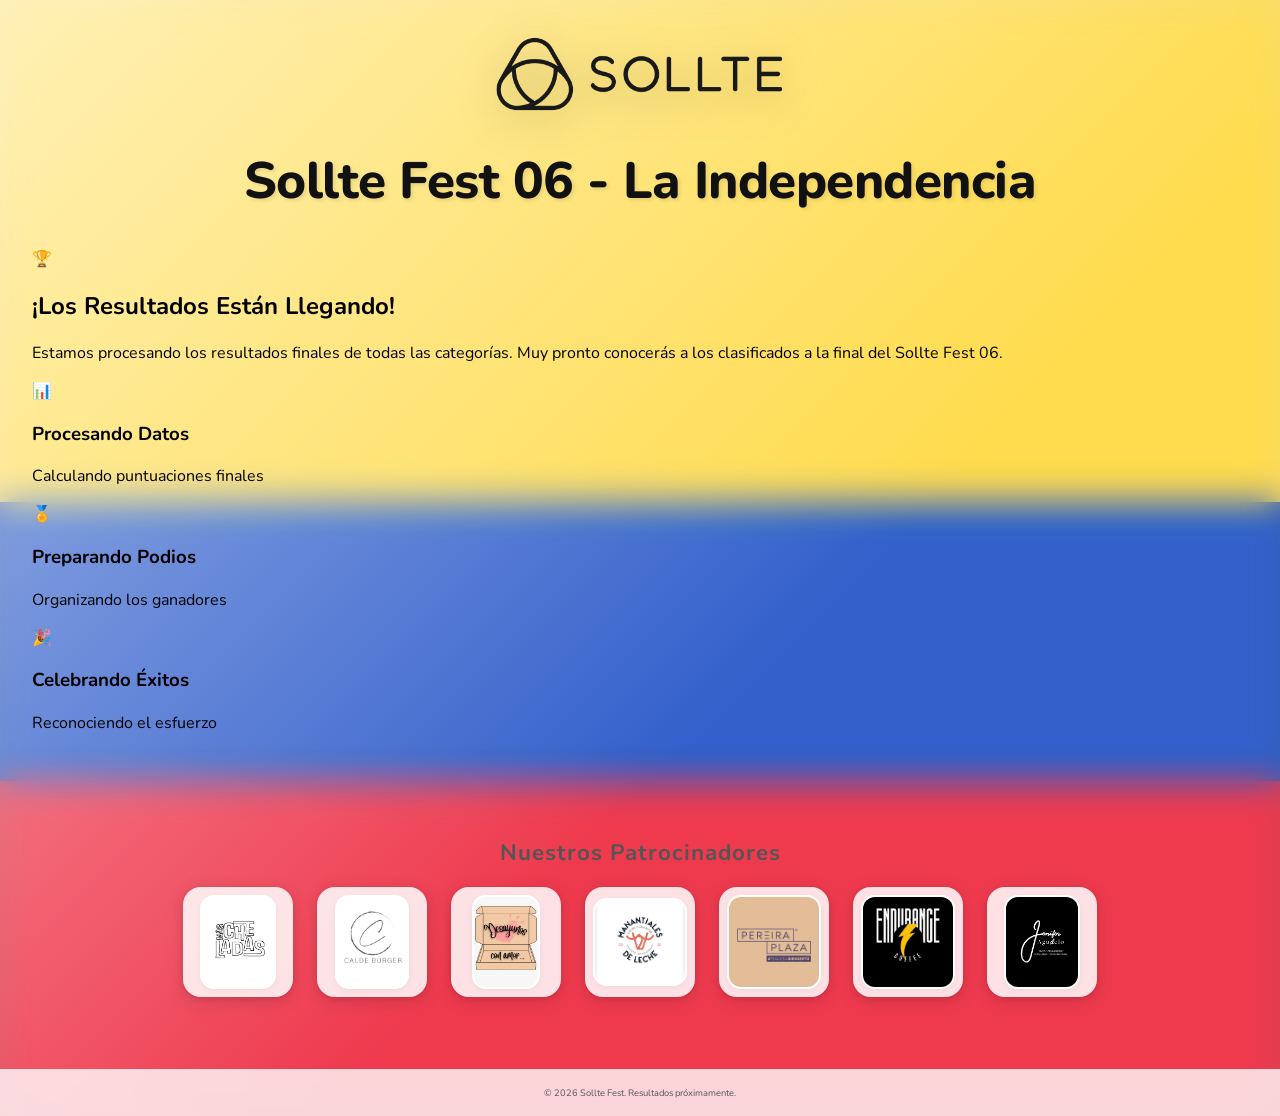
==== index.html @ 52adeca6 "Espera" ====
<!DOCTYPE html>
<html lang="es">
<head>
  <meta charset="UTF-8" />
  <title>Sollte Fest - Resultados Próximamente</title>
  <meta name="viewport" content="width=device-width,initial-scale=1" />
  <meta name="description" content="Resultados en tiempo real de la competencia Sollte Fest" />
  <meta name="theme-color" content="#f7d23e" />
  <link rel="preconnect" href="https://fonts.googleapis.com">
  <link rel="preconnect" href="https://fonts.gstatic.com" crossorigin>
  <link href="https://fonts.googleapis.com/css2?family=Nunito:wght@400;600;700;800&display=swap" rel="stylesheet">
  <link rel="stylesheet" href="style.css">
</head>
<body>
  <main>
    <section class="hero">
      <div class="hero-content">
        <div class="hero-logo">
          <img src="assets/sollte_logo_nombre_icono.png" alt="Sollte Fest" onerror="this.style.display='none'" />
        </div>
        <h2 class="hero-title">Sollte Fest 06 - La Independencia</h2>
      </div>
    </section>

    <section class="waiting-section">
      <div class="waiting-container">
        <div class="waiting-content">
          <div class="waiting-icon">
            <div class="trophy-animation">🏆</div>
          </div>
          <h1 class="waiting-title">¡Los Resultados Están Llegando!</h1>
          <p class="waiting-message">
            Estamos procesando los resultados finales de todas las categorías. 
            Muy pronto conocerás a los clasificados a la final del Sollte Fest 06.
          </p>
          <div class="loading-animation">
            <div class="loading-dots">
              <div class="dot"></div>
              <div class="dot"></div>
              <div class="dot"></div>
            </div>
          </div>
          <div class="waiting-info">
            <div class="info-card">
              <div class="info-icon">📊</div>
              <h3>Procesando Datos</h3>
              <p>Calculando puntuaciones finales</p>
            </div>
            <div class="info-card">
              <div class="info-icon">🏅</div>
              <h3>Preparando Podios</h3>
              <p>Organizando los ganadores</p>
            </div>
            <div class="info-card">
              <div class="info-icon">🎉</div>
              <h3>Celebrando Éxitos</h3>
              <p>Reconociendo el esfuerzo</p>
            </div>
          </div>
        </div>
      </div>
    </section>

    <section class="patrocinadores-section">
      <h3 class="patrocinadores-title">Nuestros Patrocinadores</h3>
      <div class="patrocinadores-grid" id="patrocinadoresGrid"></div>
    </section>
  </main>

  <footer>
    <small>© <span id="year"></span> Sollte Fest. Resultados próximamente.</small>
  </footer>

  <script src="app.js"></script>
</body>
</html>
---- style.css ----
:root {
    --panel: #ffffffdd;
    --accent: #f7d23e;
    --accent-dark: #d8b22d;
    --text: #111;
    --text-secondary: #555;
    --border: #e2e5e9;
    --radius: 16px;
    --transition: 0.2s ease;
    --flag-yellow: #f7d23e;
    --flag-blue: #0038a8;
    --flag-red: #ce1126;
    --success: #4caf50;
    --warning: #ff9800;
    --error: #f44336;
    font-family: 'Nunito', 'Inter', system-ui, -apple-system, BlinkMacSystemFont, "Segoe UI", Roboto, Oxygen;
  }
  
  * { box-sizing: border-box; }
  
  body {
    margin: 0;
    min-height: 100vh;
    display: flex;
    flex-direction: column;
    background: linear-gradient(180deg,var(--flag-yellow) 0 45%, var(--flag-blue) 45% 70%, var(--flag-red) 70% 100%);
    position: relative;
  }
  
  body::before {
    content: "";
    position: absolute; inset:0;
    backdrop-filter: blur(18px) saturate(1.2);
    background: linear-gradient(135deg, #ffffffaa, #ffffff33 60%);
    pointer-events:none;
  }
  
  main {
    position:relative; z-index:1;
    flex:1; display:flex; flex-direction:column;
    gap:1.5rem; padding: 1.5rem clamp(1rem,3vw,2rem) 2.5rem;
  }
  
  .hero {
    display:flex; justify-content:center; align-items:center;
    min-height:200px;
    text-align: center;
  }
  
  .hero-content {
    display: flex;
    flex-direction: column;
    align-items: center;
    gap: 1.5rem;
  }
  
  .hero-logo img {
    max-width:300px; width:100%;
    filter: drop-shadow(0 8px 20px rgba(0,0,0,.25));
  }
  
  .hero-title {
    font-family: 'Nunito', sans-serif;
    font-size: clamp(2rem, 4vw, 3.5rem);
    font-weight: 800;
    color: var(--text);
    margin: 0;
    text-shadow: 2px 2px 4px rgba(0,0,0,0.1);
    letter-spacing: -0.5px;
  }
  
  .results-section { 
    position:relative; 
    max-width: 1200px;
    margin: 0 auto;
    width: 100%;
  }
  
  .results-header {
    display: flex;
    justify-content: space-between;
    align-items: center;
    margin-bottom: 1rem;
    flex-wrap: wrap;
    gap: 1rem;
  }
  
  .results-title {
    font-family: 'Nunito', sans-serif;
    font-size: clamp(1.5rem, 3vw, 2rem);
    font-weight: 700;
    color: var(--text);
    margin: 0;
  }
  
  .results-controls { 
    display:flex; 
    gap:.75rem; 
    align-items:center; 
    flex-wrap:wrap; 
  }
  
  .results-controls select, .results-controls button {
    font:inherit; padding:.55rem .9rem;
    border-radius: var(--radius);
    border:1px solid var(--border);
    background:#fff; cursor:pointer; transition:var(--transition);
  }
  
  .results-controls select:focus, .results-controls button:focus {
    outline:2px solid var(--accent); outline-offset:2px;
  }
  
  .results-controls button {
    background: var(--accent);
    border:1px solid var(--accent-dark);
    font-weight:600;
    min-width: 44px;
    height: 44px;
    display: flex;
    align-items: center;
    justify-content: center;
  }
  
  .results-controls button:hover { 
    background:var(--accent-dark); 
    color:#fff; 
    transform: translateY(-1px);
    box-shadow: 0 4px 12px rgba(247, 210, 62, 0.3);
  }
  
  .inline {
    font-size:.8rem; display:flex; gap:.4rem; align-items:center;
    background:#ffffff80; padding:.45rem .7rem;
    border:1px solid var(--border);
    border-radius: var(--radius);
    backdrop-filter: blur(6px);
  }
  
  .table-wrapper {
    background: var(--panel);
    border:1px solid var(--border);
    border-radius: var(--radius);
    padding:1rem;
    box-shadow:0 6px 22px -10px rgba(0,0,0,.25);
    backdrop-filter: blur(14px) saturate(1.2);
    width: 100%;
    position: relative;
  }
  
  .update-info {
    position: absolute;
    bottom: 0.5rem;
    right: 1rem;
    font-size:.7rem; 
    color:var(--text-secondary);
    background: rgba(255,255,255,0.8);
    padding: 0.25rem 0.5rem;
    border-radius: 4px;
    backdrop-filter: blur(4px);
  }
  
  /* Tabla responsiva sin scroll horizontal - nombres completos */
  #tablaResultados { 
    width:100%; 
    border-collapse:collapse; 
    font-size:.9rem; 
    table-layout: fixed;
  }
  
  #tablaResultados thead th {
    text-align:left; 
    padding:.65rem .6rem;
    background:linear-gradient(135deg, #1b1b1b, #2d2d2d); 
    color:#fff;
    font-weight:600; 
    letter-spacing:.5px;
    border-bottom: 2px solid var(--accent);
  }
  
  /* Definir anchos de columnas */
  #tablaResultados th:nth-child(1), 
  #tablaResultados td:nth-child(1) {
    width: 60px; /* Columna del ranking */
  }
  
  #tablaResultados th:nth-child(2), 
  #tablaResultados td:nth-child(2) {
    width: calc(100% - 120px); /* Columna del equipo (resto del espacio) */
  }
  
  #tablaResultados th:nth-child(3), 
  #tablaResultados td:nth-child(3) {
    width: 60px; /* Columna del total */
    text-align: center;
  }
  
  #tablaResultados tbody td {
    padding:.55rem .6rem;
    border-bottom:1px solid var(--border);
    transition: var(--transition);
    vertical-align: top; /* Cambiado a top para mejor alineación con múltiples líneas */
  }
  
  #tablaResultados tbody tr:last-child td { border-bottom:none; }
  #tablaResultados tbody tr { 
    transition:var(--transition); 
    cursor: pointer;
  }
  #tablaResultados tbody tr:hover { 
    background:linear-gradient(90deg, #fff9e0, #fff5d6); 
    transform: translateX(2px);
  }
  
  /* Estilos para filas desplegables */
  .team-row {
    background: #fafafa;
  }
  
  .team-row:hover {
    background: linear-gradient(90deg, #fff9e0, #fff5d6);
  }
  
  .team-name {
    cursor: pointer;
    font-weight: 600;
    color: var(--text);
    transition: var(--transition);
    display: block;
    word-wrap: break-word; /* Permite saltos de línea en palabras largas */
    word-break: break-word; /* Rompe palabras muy largas si es necesario */
    white-space: normal; /* Permite múltiples líneas */
    line-height: 1.3; /* Mejor espaciado entre líneas */
    min-height: 1.3em; /* Altura mínima para una línea */
  }
  
  .team-name:hover {
    color: var(--accent-dark);
  }
  
  .expand-icon {
    display: inline-block;
    margin-right: 0.5rem;
    transition: var(--transition);
    font-weight: bold;
    color: var(--accent);
    flex-shrink: 0;
    vertical-align: top; /* Alinea el icono con la primera línea */
    margin-top: 0.1rem; /* Ajuste fino para alineación */
  }
  
  .expand-icon.expanded {
    transform: rotate(90deg);
  }
  
  .wod-details {
    display: none;
    background: #f8f9fa;
    border-left: 4px solid var(--accent);
  }
  
  .wod-details.show {
    display: table-row;
  }
  
  .wod-details td {
    padding: 0.75rem 0.6rem;
    background: #f8f9fa;
    font-size: 0.85rem;
    color: var(--text-secondary);
  }
  
  .wod-details td:first-child {
    padding-left: 2rem;
  }
  
  .rank-badge {
    font-weight:600; 
    background:var(--accent);
    border-radius:999px; 
    padding:.28rem .55rem;
    display:inline-block; 
    min-width:2rem; 
    text-align:center;
    transition: var(--transition);
    vertical-align: top; /* Alinea con la primera línea del nombre */
    margin-top: 0.1rem; /* Ajuste fino para alineación */
  }
  .top1 { 
    background: linear-gradient(135deg,#ffd700,#ffed4e); 
    color: #000;
    font-weight: 700;
    box-shadow: 0 2px 8px rgba(255, 215, 0, 0.4);
  }
  .top2 { 
    background: linear-gradient(135deg,#c0c0c0,#e6e6e6); 
    color: #333;
    font-weight: 700;
    box-shadow: 0 2px 8px rgba(192, 192, 192, 0.4);
  }
  .top3 { 
    background: linear-gradient(135deg,#cd7f32,#e4b37a); 
    color: #fff;
    font-weight: 700;
    box-shadow: 0 2px 8px rgba(205, 127, 50, 0.4);
  }
  
  /* Responsive - Mobile First */
  @media (max-width:480px){
    .results-header { 
      flex-direction: column;
      align-items: stretch;
    }
    .results-controls { 
      flex-direction: column;
      align-items: stretch;
    }
    .results-title {
      font-size: 1.5rem;
      text-align: center;
    }
    .hero-logo img {
      max-width: 250px;
    }
    .hero-title {
      font-size: clamp(1.5rem, 5vw, 2.5rem);
    }
    .update-info {
      position: static;
      text-align: center;
      margin-top: 1rem;
    }
    
    /* Ajustes específicos para móviles */
    #tablaResultados {
      font-size: 0.8rem;
    }
    
    #tablaResultados th:nth-child(1), 
    #tablaResultados td:nth-child(1) {
      width: 50px; /* Ranking más pequeño en móviles */
    }
    
    #tablaResultados th:nth-child(2), 
    #tablaResultados td:nth-child(2) {
      width: calc(100% - 110px); /* Más espacio para nombres */
    }
    
    #tablaResultados th:nth-child(3), 
    #tablaResultados td:nth-child(3) {
      width: 60px; /* Total */
    }
    
    #tablaResultados thead th,
    #tablaResultados tbody td {
      padding: 0.4rem 0.3rem;
    }
    
    .team-name {
      font-size: 0.75rem;
      line-height: 1.2; /* Espaciado más compacto en móviles */
    }
    
    .expand-icon {
      margin-right: 0.3rem;
      font-size: 0.8rem;
    }
    
    .rank-badge {
      padding: 0.2rem 0.4rem;
      min-width: 1.8rem;
      font-size: 0.75rem;
    }
  }
  
  @media (max-width:780px) and (min-width:481px){
    .results-header { 
      flex-direction: column;
      align-items: stretch;
    }
    .results-controls { 
      justify-content: center;
    }
    .inline { order:4; }
    .update-info {
      position: static;
      text-align: center;
      margin-top: 1rem;
    }
    
    #tablaResultados {
      font-size: 0.85rem;
    }
    
    .team-name {
      font-size: 0.8rem;
      line-height: 1.25;
    }
  }
  
  footer {
    position:relative; z-index:2;
    text-align:center; padding:1rem;
    font-size:.7rem; color:var(--text-secondary);
    background:#ffffffc9; backdrop-filter: blur(8px);
  }
  
  /* Animaciones de carga */
  @keyframes fadeIn {
    from { opacity: 0; transform: translateY(10px); }
    to { opacity: 1; transform: translateY(0); }
  }
  
  .results-section {
    animation: fadeIn 0.5s ease-out;
  }
  
  /* Estilos para mensajes de error y sin datos */
  #tablaResultados tbody tr td[colspan] {
    text-align: center;
    padding: 2rem !important;
    color: var(--text-secondary);
    font-style: italic;
  }

.patrocinadores-section {
  margin-top: 2.5rem;
  margin-bottom: 2rem;
  text-align: center;
}
.patrocinadores-title {
  font-family: 'Nunito', sans-serif;
  font-size: 1.4rem;
  font-weight: 700;
  margin-bottom: 1.2rem;
  color: var(--text-secondary);
  letter-spacing: 1px;
}
.patrocinadores-grid {
  display: flex;
  flex-wrap: wrap;
  justify-content: center;
  gap: 1.5rem;
}
.patrocinador-logo-box {
  width: 110px;
  height: 110px;
  background: rgba(255,255,255,0.85);
  border-radius: 18px;
  box-shadow: 0 4px 18px 0 rgba(0,0,0,0.13), 0 1.5px 6px 0 rgba(0,0,0,0.10);
  display: flex;
  align-items: center;
  justify-content: center;
  overflow: hidden;
  position: relative;
  transition: box-shadow 0.2s;
}
.patrocinador-logo-box:hover {
  box-shadow: 0 8px 24px 0 rgba(0,0,0,0.18), 0 2px 8px 0 rgba(0,0,0,0.13);
}
.patrocinador-logo-img {
  max-width: 90px;
  max-height: 90px;
  width: auto;
  height: auto;
  object-fit: contain;
  background: #fff;
  border-radius: 12px;
  /* Para recorte visual cuadrado, fondo blanco se difumina */
  box-shadow: 0 0 0 2px #fff, 0 2px 8px 0 rgba(0,0,0,0.07);
}

@media (max-width: 600px) {
  .patrocinadores-grid {
    gap: 0.7rem;
  }
  .patrocinador-logo-box {
    width: 80px;
    height: 80px;
  }
  .patrocinador-logo-img {
    max-width: 65px;
    max-height: 65px;
    border-radius: 8px;
  }
}
  
.descalificado-row {
  background: #d32f2f !important;
  color: #fff !important;
}
.descalificado-row td, .descalificado-row th {
  color: #fff !important;
}

.leader-banner {
  display: inline-flex;
  align-items: center;
  margin-left: 0.9rem;
  margin-right: 0;
  position: relative;
  height: 1.3rem;
}
.leader-ribbon {
  background: linear-gradient(90deg, #c62828 0%, #e53935 100%);
  color: #fff;
  font-weight: 800;
  font-size: 0.82rem;
  padding: 0.08rem 0.7rem;
  border-radius: 0.25rem;
  box-shadow: 0 2px 8px rgba(198,40,40,0.15);
  letter-spacing: 1px;
  position: relative;
  z-index: 1;
  text-shadow: 1px 1px 2px rgba(0,0,0,0.08);
}
.leader-ribbon::before, .leader-ribbon::after {
  content: '';
  position: absolute;
  top: 50%;
  width: 0.4rem;
  height: 0.7rem;
  background: #b71c1c;
  z-index: 0;
  transform: translateY(-50%);
}
.leader-ribbon::before {
  left: -0.4rem;
  clip-path: polygon(100% 0, 0 50%, 100% 100%);
}
.leader-ribbon::after {
  right: -0.4rem;
  clip-path: polygon(0 0, 100% 50%, 0 100%);
}
@media (max-width: 600px) {
  .leader-banner {
    height: 1rem;
  }
  .leader-ribbon {
    font-size: 0.7rem;
    padding: 0.05rem 0.45rem;
  }
  .leader-ribbon::before, .leader-ribbon::after {
    width: 0.28rem;
    height: 0.5rem;
  }
}
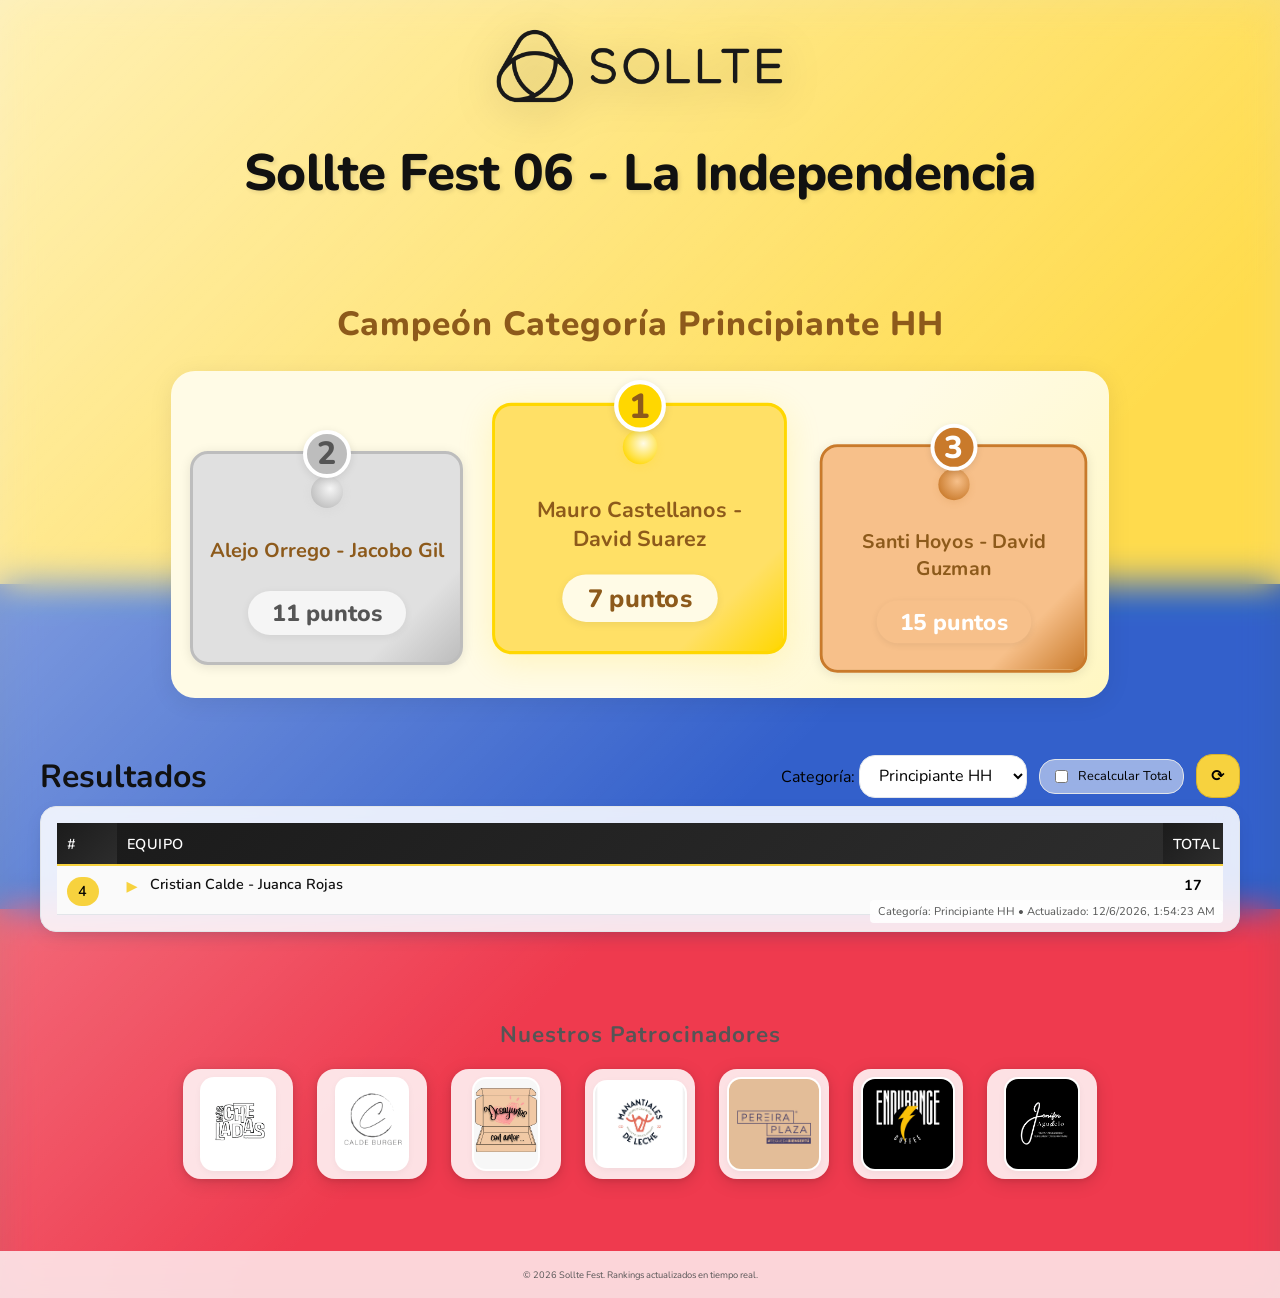
==== commit c4ee3d9b: "Podio" ====
--- a/index.html
+++ b/index.html
@@ -2,7 +2,7 @@
 <html lang="es">
 <head>
   <meta charset="UTF-8" />
-  <title>Sollte Fest - Resultados Próximamente</title>
+  <title>Sollte Fest - Resultados</title>
   <meta name="viewport" content="width=device-width,initial-scale=1" />
   <meta name="description" content="Resultados en tiempo real de la competencia Sollte Fest" />
   <meta name="theme-color" content="#f7d23e" />
@@ -22,41 +22,58 @@
       </div>
     </section>
 
-    <section class="waiting-section">
-      <div class="waiting-container">
-        <div class="waiting-content">
-          <div class="waiting-icon">
-            <div class="trophy-animation">🏆</div>
+    <section class="podium-section">
+      <h3 class="podium-title" id="podium-title">Podio</h3>
+      <div class="podium-container">
+        <div class="podium-grid">
+          <div class="podium-card second-place">
+            <div class="podium-rank">2</div>
+            <div class="podium-medal silver"></div>
+            <div class="podium-team" id="podium-team-2">—</div>
+            <div class="podium-score" id="podium-score-2">— puntos</div>
           </div>
-          <h1 class="waiting-title">¡Los Resultados Están Llegando!</h1>
-          <p class="waiting-message">
-            Estamos procesando los resultados finales de todas las categorías. 
-            Muy pronto conocerás a los clasificados a la final del Sollte Fest 06.
-          </p>
-          <div class="loading-animation">
-            <div class="loading-dots">
-              <div class="dot"></div>
-              <div class="dot"></div>
-              <div class="dot"></div>
-            </div>
+          <div class="podium-card first-place">
+            <div class="podium-rank">1</div>
+            <div class="podium-medal gold"></div>
+            <div class="podium-team" id="podium-team-1">—</div>
+            <div class="podium-score" id="podium-score-1">— puntos</div>
           </div>
-          <div class="waiting-info">
-            <div class="info-card">
-              <div class="info-icon">📊</div>
-              <h3>Procesando Datos</h3>
-              <p>Calculando puntuaciones finales</p>
-            </div>
-            <div class="info-card">
-              <div class="info-icon">🏅</div>
-              <h3>Preparando Podios</h3>
-              <p>Organizando los ganadores</p>
-            </div>
-            <div class="info-card">
-              <div class="info-icon">🎉</div>
-              <h3>Celebrando Éxitos</h3>
-              <p>Reconociendo el esfuerzo</p>
-            </div>
+          <div class="podium-card third-place">
+            <div class="podium-rank">3</div>
+            <div class="podium-medal bronze"></div>
+            <div class="podium-team" id="podium-team-3">—</div>
+            <div class="podium-score" id="podium-score-3">— puntos</div>
           </div>
+        </div>
+      </div>
+    </section>
+
+    <section class="results-section">
+      <div class="results-header">
+        <h3 class="results-title">Resultados</h3>
+        <div class="results-controls">
+          <label for="categoriaSelect">
+            Categoría:
+            <select id="categoriaSelect" aria-label="Seleccionar categoría"></select>
+          </label>
+          <label class="inline" for="recalcularTotal">
+            <input type="checkbox" id="recalcularTotal" /> Recalcular Total
+          </label>
+          <button id="reloadBtn" title="Recargar datos" aria-label="Recargar datos">⟳</button>
+        </div>
+      </div>
+      
+      <div class="table-wrapper">
+        <div id="loadingIndicator" style="display: none; text-align: center; padding: 2rem; color: var(--text-secondary);">
+          <div style="font-size: 1.2rem; margin-bottom: 0.5rem;">Cargando datos...</div>
+          <div style="font-size: 0.8rem;">Por favor espera</div>
+        </div>
+        <table id="tablaResultados">
+          <thead id="tableHead"></thead>
+          <tbody id="tableBody"></tbody>
+        </table>
+        <div class="update-info">
+          <span id="lastUpdate">—</span>
         </div>
       </div>
     </section>
@@ -68,7 +85,7 @@
   </main>
 
   <footer>
-    <small>© <span id="year"></span> Sollte Fest. Resultados próximamente.</small>
+    <small>© <span id="year"></span> Sollte Fest. Rankings actualizados en tiempo real.</small>
   </footer>
 
   <script src="app.js"></script>
--- a/style.css
+++ b/style.css
@@ -52,6 +52,7 @@
     flex-direction: column;
     align-items: center;
     gap: 1.5rem;
+    margin-bottom: 0.5rem; /* Reducido para menos espacio debajo del título principal */
   }
   
   .hero-logo img {
@@ -64,7 +65,7 @@
     font-size: clamp(2rem, 4vw, 3.5rem);
     font-weight: 800;
     color: var(--text);
-    margin: 0;
+    margin: 0 0 0.5rem 0; /* Menor margen inferior */
     text-shadow: 2px 2px 4px rgba(0,0,0,0.1);
     letter-spacing: -0.5px;
   }
@@ -80,7 +81,7 @@
     display: flex;
     justify-content: space-between;
     align-items: center;
-    margin-bottom: 1rem;
+    margin-bottom: 0.5rem; /* Menor espacio entre título y categoría */
     flex-wrap: wrap;
     gap: 1rem;
   }
@@ -501,6 +502,9 @@
   position: relative;
   height: 1.3rem;
 }
+.leader-banner + .classificado-banner {
+  margin-left: 10px;
+}
 .leader-ribbon {
   background: linear-gradient(90deg, #c62828 0%, #e53935 100%);
   color: #fff;
@@ -532,6 +536,45 @@
   right: -0.4rem;
   clip-path: polygon(0 0, 100% 50%, 0 100%);
 }
+.classificado-banner {
+  display: inline-flex;
+  align-items: center;
+  margin-left: 0.6rem;
+  margin-right: 0;
+  position: relative;
+  height: 1.1rem;
+}
+.classificado-ribbon {
+  background: linear-gradient(90deg, #388e3c 0%, #43a047 100%);
+  color: #fff;
+  font-weight: 700;
+  font-size: 0.75rem;
+  padding: 0.05rem 0.55rem;
+  border-radius: 0.22rem;
+  box-shadow: 0 2px 8px rgba(56,142,60,0.12);
+  letter-spacing: 1px;
+  position: relative;
+  z-index: 1;
+  text-shadow: 1px 1px 2px rgba(0,0,0,0.08);
+}
+.classificado-ribbon::before, .classificado-ribbon::after {
+  content: '';
+  position: absolute;
+  top: 50%;
+  width: 0.32rem;
+  height: 0.55rem;
+  background: #2e7031;
+  z-index: 0;
+  transform: translateY(-50%);
+}
+.classificado-ribbon::before {
+  left: -0.32rem;
+  clip-path: polygon(100% 0, 0 50%, 100% 100%);
+}
+.classificado-ribbon::after {
+  right: -0.32rem;
+  clip-path: polygon(0 0, 100% 50%, 0 100%);
+}
 @media (max-width: 600px) {
   .leader-banner {
     height: 1rem;
@@ -544,5 +587,220 @@
     width: 0.28rem;
     height: 0.5rem;
   }
+  .classificado-banner {
+    height: 0.85rem;
+  }
+  .classificado-ribbon {
+    font-size: 0.62rem;
+    padding: 0.03rem 0.32rem;
+  }
+  .classificado-ribbon::before, .classificado-ribbon::after {
+    width: 0.18rem;
+    height: 0.32rem;
+  }
+}
+  
+.podium-section {
+  margin: 1.2rem auto 2rem auto; /* Bajado el podio y menos espacio arriba */
+  max-width: 1100px;
+  text-align: center;
+  z-index: 2;
+  position: relative;
+}
+.podium-title {
+  font-family: 'Nunito', sans-serif;
+  font-size: 2.1rem;
+  font-weight: 800;
+  color: #8d5a1b;
+  margin-bottom: 1.5rem;
+  letter-spacing: 1px;
+}
+.podium-container {
+  background: linear-gradient(135deg, #fffbe6 60%, #fff7c2 100%);
+  border-radius: 24px;
+  box-shadow: 0 4px 24px 0 rgba(0,0,0,0.08);
+  padding: 3.2rem 1.2rem 2.7rem 1.2rem;
+  display: flex;
+  flex-direction: column;
+  align-items: center;
+  position: relative;
+}
+.podium-grid {
+  display: flex;
+  justify-content: center;
+  align-items: flex-end;
+  gap: 2.5rem;
+  width: 100%;
+  max-width: 900px;
+}
+.podium-card {
+  flex: 1 1 0;
+  min-width: 220px;
+  max-width: 320px;
+  background: #f5f5f5;
+  border-radius: 18px;
+  box-shadow: 0 2px 12px 0 rgba(0,0,0,0.10);
+  padding: 1.2rem 1rem 1.7rem 1rem;
+  display: flex;
+  flex-direction: column;
+  align-items: center;
+  position: relative;
+  border: 3px solid #e2e2e2;
+  transition: box-shadow 0.2s;
+}
+.podium-card.first-place {
+  background: linear-gradient(135deg, #ffe066 80%, #ffd700 100%);
+  border-color: #ffd700;
+  z-index: 2;
+  transform: translateY(-10px) scale(1.08);
+  box-shadow: 0 8px 32px 0 rgba(255, 215, 0, 0.18);
+}
+.podium-card.second-place {
+  background: linear-gradient(135deg, #e0e0e0 80%, #bdbdbd 100%);
+  border-color: #bdbdbd;
+  z-index: 1;
+  transform: translateY(10px) scale(1.00);
+}
+.podium-card.third-place {
+  background: linear-gradient(135deg, #f7c08a 80%, #c97a2b 100%);
+  border-color: #c97a2b;
+  z-index: 1;
+  transform: translateY(20px) scale(0.98);
+}
+.podium-rank {
+  position: absolute;
+  top: -24px;
+  left: 50%;
+  transform: translateX(-50%);
+  width: 48px;
+  height: 48px;
+  background: #fff;
+  border-radius: 50%;
+  box-shadow: 0 2px 8px 0 rgba(0,0,0,0.10);
+  display: flex;
+  align-items: center;
+  justify-content: center;
+  font-size: 2rem;
+  font-weight: 800;
+  color: #fff;
+  border: 4px solid #fff;
+  z-index: 3;
+}
+.podium-card.first-place .podium-rank {
+  background: #ffd700;
+  color: #8d5a1b;
+}
+.podium-card.second-place .podium-rank {
+  background: #bdbdbd;
+  color: #555;
+}
+.podium-card.third-place .podium-rank {
+  background: #c97a2b;
+  color: #fff;
+}
+.podium-medal {
+  margin-top: 0.2rem;
+  margin-bottom: 0.7rem;
+  width: 32px;
+  height: 32px;
+  border-radius: 50%;
+  display: flex;
+  align-items: center;
+  justify-content: center;
+  font-size: 1.5rem;
+  position: relative;
+}
+.podium-medal.gold {
+  background: radial-gradient(circle at 60% 40%, #fffbe6 0%, #ffd700 80%);
+  box-shadow: 0 2px 8px 0 rgba(255, 215, 0, 0.18);
+}
+.podium-medal.silver {
+  background: radial-gradient(circle at 60% 40%, #f5f5f5 0%, #bdbdbd 80%);
+  box-shadow: 0 2px 8px 0 rgba(189, 189, 189, 0.18);
+}
+.podium-medal.bronze {
+  background: radial-gradient(circle at 60% 40%, #f7c08a 0%, #c97a2b 80%);
+  box-shadow: 0 2px 8px 0 rgba(201, 122, 43, 0.18);
+}
+.podium-team {
+  font-family: 'Nunito', sans-serif;
+  font-size: 1.25rem;
+  font-weight: 700;
+  color: #8d5a1b;
+  margin: 1.1rem 0 0.7rem 0;
+  min-height: 2.2rem;
+  text-align: center;
+  word-break: break-word;
+}
+.podium-score {
+  font-family: 'Nunito', sans-serif;
+  font-size: 1.45rem;
+  font-weight: 800;
+  color: #fff;
+  background: #fff;
+  border-radius: 1.5rem;
+  padding: 0.4rem 1.5rem;
+  margin-top: 0.5rem;
+  box-shadow: 0 2px 8px 0 rgba(0,0,0,0.07);
+  color: #8d5a1b;
+  display: inline-block;
+}
+.podium-card.first-place .podium-score {
+  background: #fffbe6;
+  color: #8d5a1b;
+}
+.podium-card.second-place .podium-score {
+  background: #f5f5f5;
+  color: #555;
+}
+.podium-card.third-place .podium-score {
+  background: #f7c08a;
+  color: #fff;
+}
+@media (max-width: 900px) {
+  .podium-grid {
+    gap: 1.2rem;
+  }
+  .podium-card {
+    min-width: 140px;
+    max-width: 220px;
+    padding: 0.7rem 0.5rem 1.2rem 0.5rem;
+  }
+  .podium-team {
+    font-size: 1rem;
+  }
+  .podium-score {
+    font-size: 1.1rem;
+    padding: 0.3rem 1rem;
+  }
+  .podium-rank {
+    width: 36px;
+    height: 36px;
+    font-size: 1.2rem;
+  }
+  .podium-medal {
+    width: 22px;
+    height: 22px;
+    font-size: 1rem;
+  }
+}
+@media (max-width: 600px) {
+  .podium-section {
+    padding: 0 0.2rem;
+  }
+  .podium-grid {
+    flex-direction: column;
+    align-items: center;
+    gap: 0.7rem;
+  }
+  .podium-card {
+    min-width: 90vw;
+    max-width: 98vw;
+    margin: 0 auto;
+    transform: none !important;
+  }
+  .podium-card.first-place {
+    z-index: 2;
+  }
 }
   
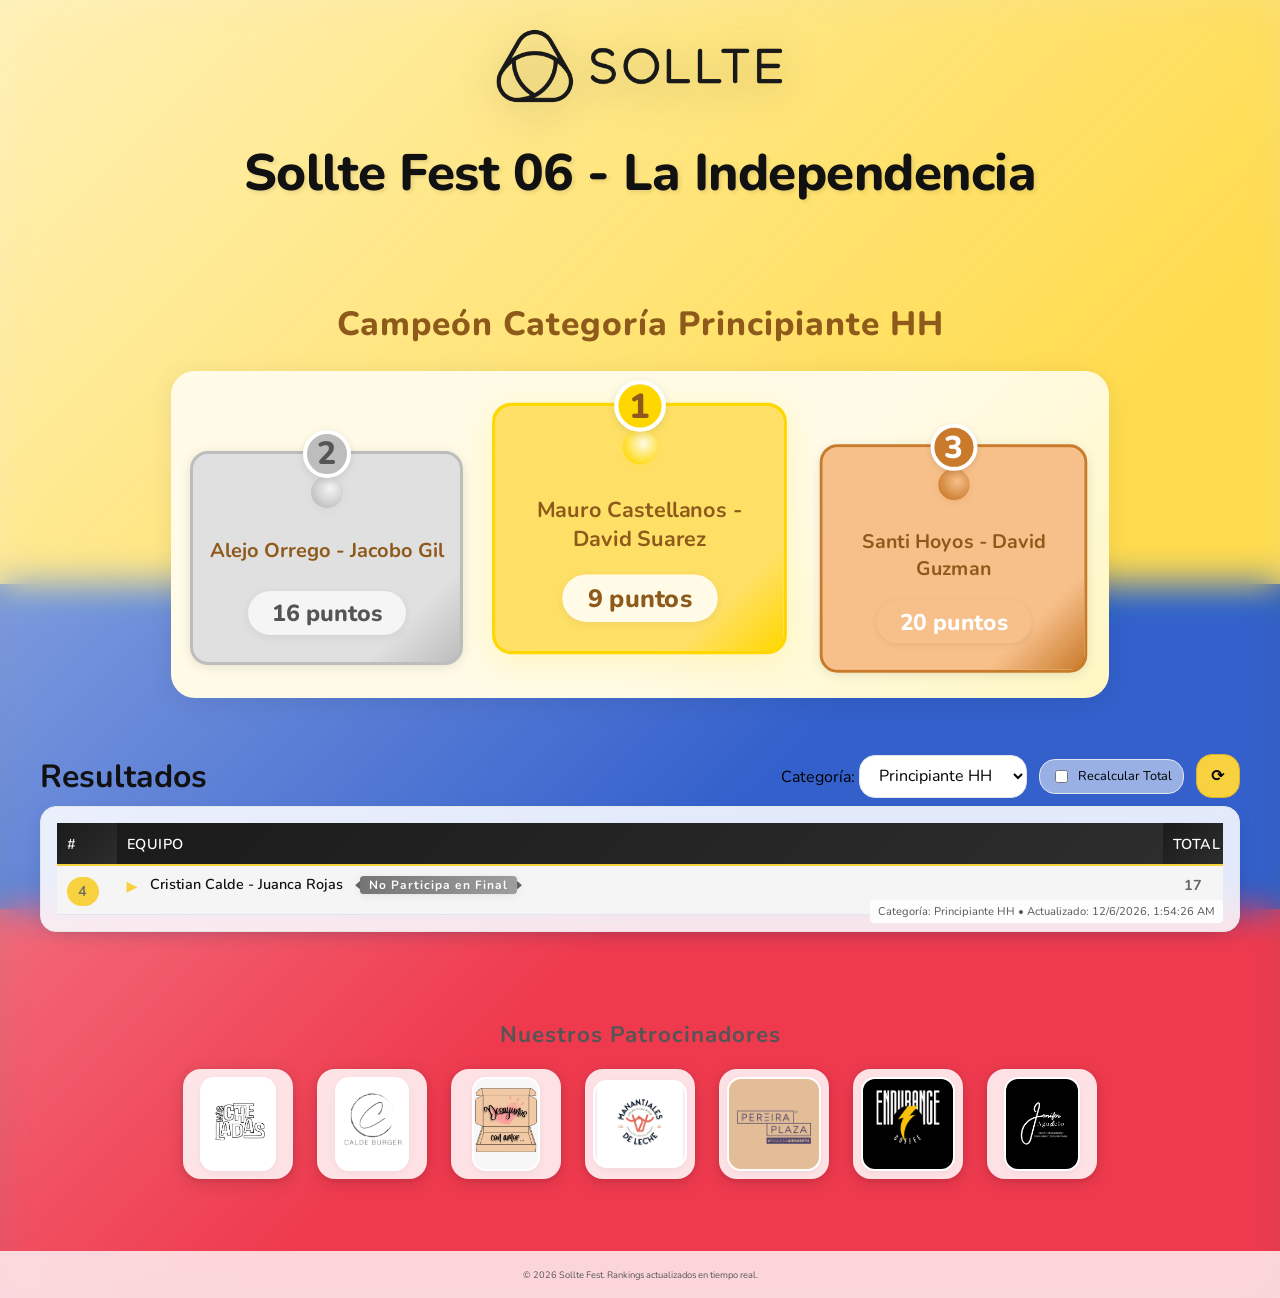
==== commit e63ea9ff: "Resultados finales" ====
--- a/index.html
+++ b/index.html
@@ -12,6 +12,7 @@
   <link rel="stylesheet" href="style.css">
 </head>
 <body>
+  <div class="fireworks-container" id="fireworksContainer"></div>
   <main>
     <section class="hero">
       <div class="hero-content">
--- a/style.css
+++ b/style.css
@@ -223,17 +223,17 @@
   }
   
   .team-name {
-    cursor: pointer;
-    font-weight: 600;
-    color: var(--text);
-    transition: var(--transition);
-    display: block;
-    word-wrap: break-word; /* Permite saltos de línea en palabras largas */
-    word-break: break-word; /* Rompe palabras muy largas si es necesario */
-    white-space: normal; /* Permite múltiples líneas */
-    line-height: 1.3; /* Mejor espaciado entre líneas */
-    min-height: 1.3em; /* Altura mínima para una línea */
-  }
+  cursor: pointer;
+  font-weight: 600;
+  color: var(--text);
+  transition: var(--transition);
+  display: inline-block;
+  word-wrap: break-word; /* Permite saltos de línea en palabras largas */
+  word-break: break-word; /* Rompe palabras muy largas si es necesario */
+  white-space: normal; /* Permite múltiples líneas */
+  line-height: 1.3; /* Mejor espaciado entre líneas */
+  min-height: 1.3em; /* Altura mínima para una línea */
+}
   
   .team-name:hover {
     color: var(--accent-dark);
@@ -494,6 +494,57 @@
   color: #fff !important;
 }
 
+.finalista-row {
+  background: #f5f5f5 !important;
+}
+.finalista-row td, .finalista-row th {
+  color: #666 !important;
+}
+
+.no-final-banner {
+  display: inline-flex;
+  align-items: center;
+  margin-left: 0.6rem;
+  margin-right: 0;
+  position: relative;
+  height: 1.1rem;
+}
+
+.no-final-ribbon {
+  background: linear-gradient(90deg, #757575 0%, #9e9e9e 100%);
+  color: #fff;
+  font-weight: 700;
+  font-size: 0.75rem;
+  padding: 0.05rem 0.55rem;
+  border-radius: 0.22rem;
+  box-shadow: 0 2px 8px rgba(117,117,117,0.12);
+  letter-spacing: 1px;
+  position: relative;
+  z-index: 1;
+  text-shadow: 1px 1px 2px rgba(0,0,0,0.08);
+}
+
+.no-final-ribbon::before, .no-final-ribbon::after {
+  content: '';
+  position: absolute;
+  top: 50%;
+  width: 0.32rem;
+  height: 0.55rem;
+  background: #616161;
+  z-index: 0;
+  transform: translateY(-50%);
+}
+
+.no-final-ribbon::before {
+  left: -0.32rem;
+  clip-path: polygon(100% 0, 0 50%, 100% 100%);
+}
+
+.no-final-ribbon::after {
+  right: -0.32rem;
+  clip-path: polygon(0 0, 100% 50%, 0 100%);
+}
+
 .leader-banner {
   display: inline-flex;
   align-items: center;
@@ -598,6 +649,17 @@
     width: 0.18rem;
     height: 0.32rem;
   }
+  .no-final-banner {
+    height: 0.85rem;
+  }
+  .no-final-ribbon {
+    font-size: 0.62rem;
+    padding: 0.03rem 0.32rem;
+  }
+  .no-final-ribbon::before, .no-final-ribbon::after {
+    width: 0.18rem;
+    height: 0.32rem;
+  }
 }
   
 .podium-section {
@@ -632,11 +694,12 @@
   gap: 2.5rem;
   width: 100%;
   max-width: 900px;
+  flex-wrap: wrap;
 }
 .podium-card {
   flex: 1 1 0;
-  min-width: 220px;
-  max-width: 320px;
+  min-width: 200px;
+  max-width: 280px;
   background: #f5f5f5;
   border-radius: 18px;
   box-shadow: 0 2px 12px 0 rgba(0,0,0,0.10);
@@ -757,50 +820,239 @@
   background: #f7c08a;
   color: #fff;
 }
+
+/* Tooltip para el podio */
+.podium-tooltip {
+  position: absolute;
+  background: rgba(0, 0, 0, 0.9);
+  color: #fff;
+  padding: 1rem;
+  border-radius: 8px;
+  font-size: 0.85rem;
+  max-width: 280px;
+  z-index: 1000;
+  opacity: 0;
+  visibility: hidden;
+  transition: opacity 0.3s, visibility 0.3s;
+  box-shadow: 0 4px 20px rgba(0, 0, 0, 0.3);
+  backdrop-filter: blur(10px);
+  border: 1px solid rgba(255, 255, 255, 0.1);
+}
+
+.podium-tooltip.show {
+  opacity: 1;
+  visibility: visible;
+}
+
+.podium-tooltip-title {
+  font-weight: 700;
+  margin-bottom: 0.5rem;
+  color: #ffd700;
+  font-size: 0.9rem;
+}
+
+.podium-tooltip-list {
+  list-style: none;
+  padding: 0;
+  margin: 0;
+}
+
+.podium-tooltip-list li {
+  padding: 0.2rem 0;
+  border-bottom: 1px solid rgba(255, 255, 255, 0.1);
+  display: flex;
+  justify-content: space-between;
+  align-items: center;
+}
+
+.podium-tooltip-list li:last-child {
+  border-bottom: none;
+}
+
+.podium-tooltip-wod {
+  font-weight: 600;
+  color: #ccc;
+}
+
+.podium-tooltip-value {
+  font-weight: 700;
+  color: #fff;
+}
+
+/* Flecha del tooltip */
+.podium-tooltip::before {
+  content: '';
+  position: absolute;
+  top: -8px;
+  left: 50%;
+  transform: translateX(-50%);
+  width: 0;
+  height: 0;
+  border-left: 8px solid transparent;
+  border-right: 8px solid transparent;
+  border-bottom: 8px solid rgba(0, 0, 0, 0.9);
+}
 @media (max-width: 900px) {
   .podium-grid {
-    gap: 1.2rem;
+    gap: 1rem;
+    padding: 0 1rem;
   }
   .podium-card {
-    min-width: 140px;
-    max-width: 220px;
-    padding: 0.7rem 0.5rem 1.2rem 0.5rem;
+    min-width: 120px;
+    max-width: 180px;
+    padding: 1rem 0.5rem 1.2rem 0.5rem;
   }
   .podium-team {
+    font-size: 0.9rem;
+    text-align: center;
+    word-wrap: break-word;
+  }
+  .podium-score {
     font-size: 1rem;
-  }
-  .podium-score {
+    padding: 0.3rem 0.8rem;
+  }
+  .podium-rank {
+    top: -28px;
+    width: 32px;
+    height: 32px;
     font-size: 1.1rem;
-    padding: 0.3rem 1rem;
-  }
-  .podium-rank {
-    width: 36px;
-    height: 36px;
-    font-size: 1.2rem;
   }
   .podium-medal {
-    width: 22px;
-    height: 22px;
-    font-size: 1rem;
+    width: 20px;
+    height: 20px;
+    font-size: 0.9rem;
   }
 }
 @media (max-width: 600px) {
   .podium-section {
-    padding: 0 0.2rem;
+    padding: 0 0.5rem;
   }
   .podium-grid {
     flex-direction: column;
     align-items: center;
-    gap: 0.7rem;
+    gap: 1.5rem;
+    padding: 0;
+  }
+  .podium-card {
+    min-width: 85vw;
+    max-width: 95vw;
+    margin: 0 auto;
+    transform: none !important;
+    padding-top: 2rem;
+  }
+  .podium-card.first-place {
+    z-index: 2;
+  }
+  .podium-rank {
+    top: -35px;
+    width: 40px;
+    height: 40px;
+    font-size: 1.3rem;
+  }
+  .podium-team {
+    font-size: 1rem;
+  }
+  .podium-score {
+    font-size: 1.1rem;
+  }
+}
+
+@media (max-width: 400px) {
+  .podium-section {
+    padding: 0 0.3rem;
+  }
+  .podium-grid {
+    gap: 1.2rem;
   }
   .podium-card {
     min-width: 90vw;
     max-width: 98vw;
-    margin: 0 auto;
-    transform: none !important;
-  }
-  .podium-card.first-place {
-    z-index: 2;
-  }
-}
+    padding: 1.5rem 0.5rem 1rem 0.5rem;
+  }
+  .podium-team {
+    font-size: 0.9rem;
+  }
+  .podium-score {
+    font-size: 1rem;
+    padding: 0.2rem 0.6rem;
+  }
+  .podium-rank {
+    top: -30px;
+    width: 32px;
+    height: 32px;
+    font-size: 1.1rem;
+  }
+}
+  
+/* Fuegos Artificiales */
+.fireworks-container {
+  position: fixed;
+  top: 0;
+  left: 0;
+  width: 100%;
+  height: 100%;
+  pointer-events: none;
+  z-index: 1000;
+  overflow: hidden;
+}
+
+.firework {
+  position: absolute;
+  width: 8px;
+  height: 8px;
+  border-radius: 50%;
+  animation: firework-launch 2s ease-out forwards;
+}
+
+.firework-particle {
+  position: absolute;
+  width: 6px;
+  height: 6px;
+  border-radius: 50%;
+  animation: firework-explode 1.5s ease-out forwards;
+}
+
+@keyframes firework-launch {
+  0% {
+    transform: translateY(100vh) scale(1);
+    opacity: 1;
+  }
+  50% {
+    opacity: 1;
+  }
+  100% {
+    transform: translateY(var(--target-y)) scale(0.1);
+    opacity: 0;
+  }
+}
+
+@keyframes firework-explode {
+  0% {
+    transform: translate(0, 0) scale(1);
+    opacity: 1;
+  }
+  100% {
+    transform: translate(var(--dx), var(--dy)) scale(0);
+    opacity: 0;
+  }
+}
+
+/* Colores de fuegos artificiales */
+.firework.red { background: #ff4444; box-shadow: 0 0 12px #ff4444; }
+.firework.blue { background: #4444ff; box-shadow: 0 0 12px #4444ff; }
+.firework.green { background: #44ff44; box-shadow: 0 0 12px #44ff44; }
+.firework.yellow { background: #ffff44; box-shadow: 0 0 12px #ffff44; }
+.firework.purple { background: #ff44ff; box-shadow: 0 0 12px #ff44ff; }
+.firework.orange { background: #ff8844; box-shadow: 0 0 12px #ff8844; }
+.firework.pink { background: #ff4488; box-shadow: 0 0 12px #ff4488; }
+.firework.cyan { background: #44ffff; box-shadow: 0 0 12px #44ffff; }
+
+.firework-particle.red { background: #ff4444; }
+.firework-particle.blue { background: #4444ff; }
+.firework-particle.green { background: #44ff44; }
+.firework-particle.yellow { background: #ffff44; }
+.firework-particle.purple { background: #ff44ff; }
+.firework-particle.orange { background: #ff8844; }
+.firework-particle.pink { background: #ff4488; }
+.firework-particle.cyan { background: #44ffff; }
   
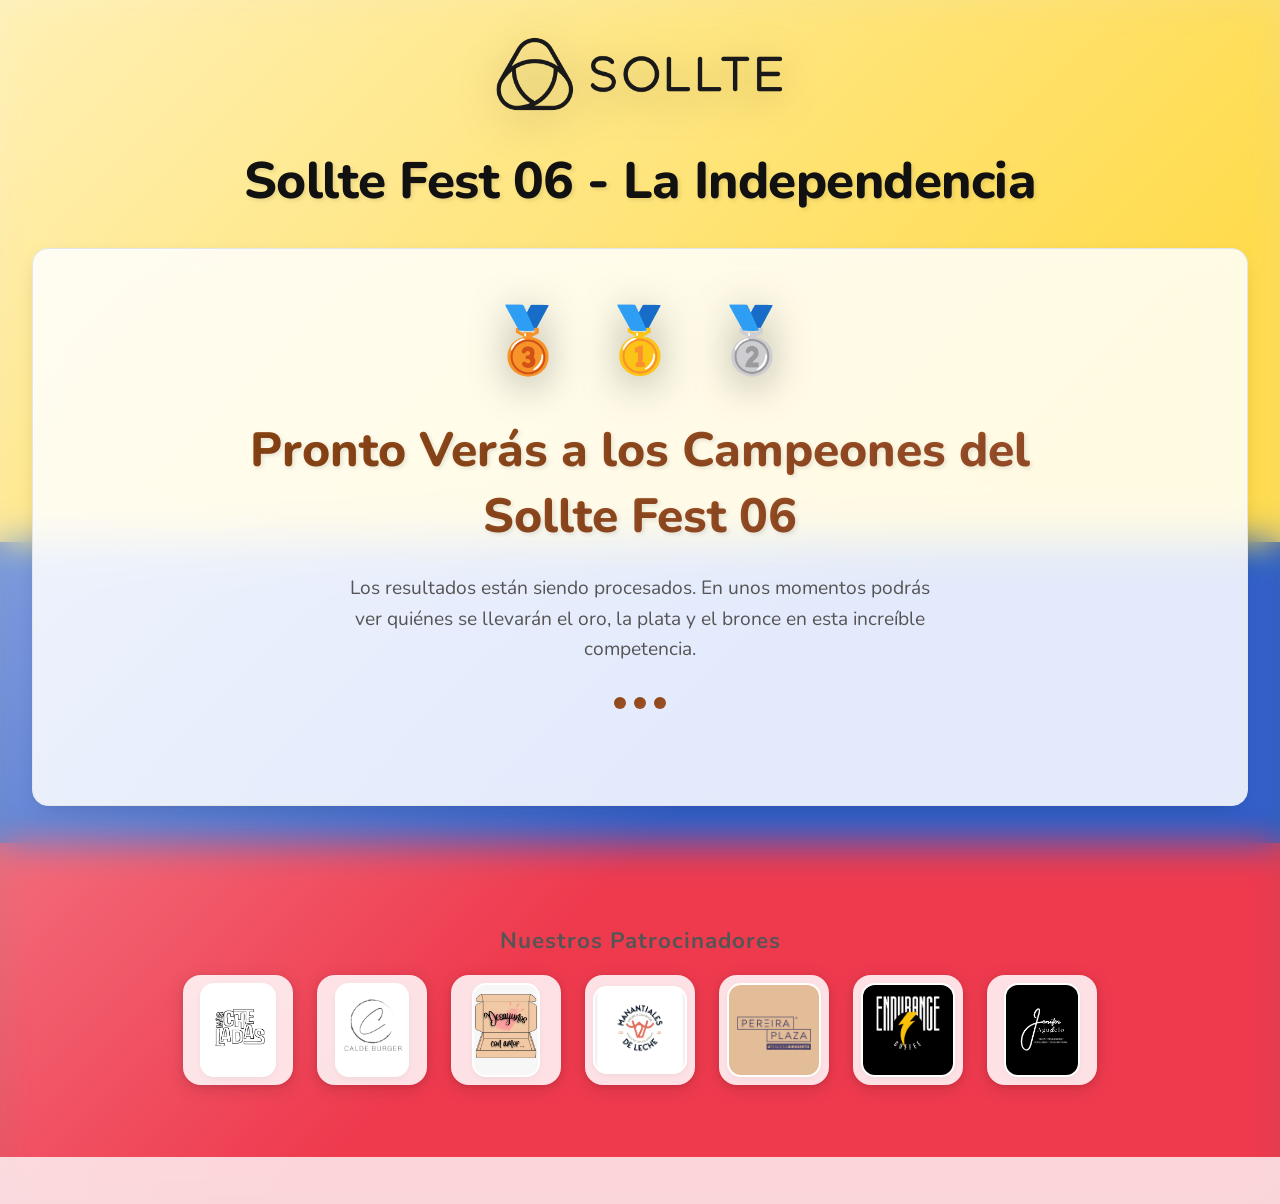
==== commit 4d68546e: "Espera" ====
--- a/index.html
+++ b/index.html
@@ -2,7 +2,7 @@
 <html lang="es">
 <head>
   <meta charset="UTF-8" />
-  <title>Sollte Fest - Resultados</title>
+  <title>Sollte Fest - Resultados Próximamente</title>
   <meta name="viewport" content="width=device-width,initial-scale=1" />
   <meta name="description" content="Resultados en tiempo real de la competencia Sollte Fest" />
   <meta name="theme-color" content="#f7d23e" />
@@ -12,7 +12,9 @@
   <link rel="stylesheet" href="style.css">
 </head>
 <body>
-  <div class="fireworks-container" id="fireworksContainer"></div>
+  <!-- Contenedor para fuegos artificiales -->
+  <div id="fireworksContainer" class="fireworks-container"></div>
+  
   <main>
     <section class="hero">
       <div class="hero-content">
@@ -23,58 +25,27 @@
       </div>
     </section>
 
-    <section class="podium-section">
-      <h3 class="podium-title" id="podium-title">Podio</h3>
-      <div class="podium-container">
-        <div class="podium-grid">
-          <div class="podium-card second-place">
-            <div class="podium-rank">2</div>
-            <div class="podium-medal silver"></div>
-            <div class="podium-team" id="podium-team-2">—</div>
-            <div class="podium-score" id="podium-score-2">— puntos</div>
+    <section class="waiting-section">
+      <div class="waiting-container">
+        <div class="waiting-content">
+          <div class="waiting-icon">
+            <div class="medals-container">
+              <div class="medal bronze">🥉</div>
+              <div class="medal gold">🥇</div>
+              <div class="medal silver">🥈</div>
+            </div>
           </div>
-          <div class="podium-card first-place">
-            <div class="podium-rank">1</div>
-            <div class="podium-medal gold"></div>
-            <div class="podium-team" id="podium-team-1">—</div>
-            <div class="podium-score" id="podium-score-1">— puntos</div>
+          <h1 class="waiting-title">Pronto Verás a los Campeones del Sollte Fest 06</h1>
+          <p class="waiting-message">
+            Los resultados están siendo procesados. En unos momentos podrás ver quiénes se llevarán el oro, la plata y el bronce en esta increíble competencia.
+          </p>
+          <div class="loading-animation">
+            <div class="loading-dots">
+              <div class="dot"></div>
+              <div class="dot"></div>
+              <div class="dot"></div>
+            </div>
           </div>
-          <div class="podium-card third-place">
-            <div class="podium-rank">3</div>
-            <div class="podium-medal bronze"></div>
-            <div class="podium-team" id="podium-team-3">—</div>
-            <div class="podium-score" id="podium-score-3">— puntos</div>
-          </div>
-        </div>
-      </div>
-    </section>
-
-    <section class="results-section">
-      <div class="results-header">
-        <h3 class="results-title">Resultados</h3>
-        <div class="results-controls">
-          <label for="categoriaSelect">
-            Categoría:
-            <select id="categoriaSelect" aria-label="Seleccionar categoría"></select>
-          </label>
-          <label class="inline" for="recalcularTotal">
-            <input type="checkbox" id="recalcularTotal" /> Recalcular Total
-          </label>
-          <button id="reloadBtn" title="Recargar datos" aria-label="Recargar datos">⟳</button>
-        </div>
-      </div>
-      
-      <div class="table-wrapper">
-        <div id="loadingIndicator" style="display: none; text-align: center; padding: 2rem; color: var(--text-secondary);">
-          <div style="font-size: 1.2rem; margin-bottom: 0.5rem;">Cargando datos...</div>
-          <div style="font-size: 0.8rem;">Por favor espera</div>
-        </div>
-        <table id="tablaResultados">
-          <thead id="tableHead"></thead>
-          <tbody id="tableBody"></tbody>
-        </table>
-        <div class="update-info">
-          <span id="lastUpdate">—</span>
         </div>
       </div>
     </section>
@@ -86,7 +57,7 @@
   </main>
 
   <footer>
-    <small>© <span id="year"></span> Sollte Fest. Rankings actualizados en tiempo real.</small>
+    <small>© <span id="year"></span> Sollte Fest. Resultados próximamente.</small>
   </footer>
 
   <script src="app.js"></script>
--- a/style.css
+++ b/style.css
@@ -52,7 +52,6 @@
     flex-direction: column;
     align-items: center;
     gap: 1.5rem;
-    margin-bottom: 0.5rem; /* Reducido para menos espacio debajo del título principal */
   }
   
   .hero-logo img {
@@ -65,7 +64,7 @@
     font-size: clamp(2rem, 4vw, 3.5rem);
     font-weight: 800;
     color: var(--text);
-    margin: 0 0 0.5rem 0; /* Menor margen inferior */
+    margin: 0;
     text-shadow: 2px 2px 4px rgba(0,0,0,0.1);
     letter-spacing: -0.5px;
   }
@@ -81,7 +80,7 @@
     display: flex;
     justify-content: space-between;
     align-items: center;
-    margin-bottom: 0.5rem; /* Menor espacio entre título y categoría */
+    margin-bottom: 1rem;
     flex-wrap: wrap;
     gap: 1rem;
   }
@@ -223,17 +222,17 @@
   }
   
   .team-name {
-  cursor: pointer;
-  font-weight: 600;
-  color: var(--text);
-  transition: var(--transition);
-  display: inline-block;
-  word-wrap: break-word; /* Permite saltos de línea en palabras largas */
-  word-break: break-word; /* Rompe palabras muy largas si es necesario */
-  white-space: normal; /* Permite múltiples líneas */
-  line-height: 1.3; /* Mejor espaciado entre líneas */
-  min-height: 1.3em; /* Altura mínima para una línea */
-}
+    cursor: pointer;
+    font-weight: 600;
+    color: var(--text);
+    transition: var(--transition);
+    display: block;
+    word-wrap: break-word; /* Permite saltos de línea en palabras largas */
+    word-break: break-word; /* Rompe palabras muy largas si es necesario */
+    white-space: normal; /* Permite múltiples líneas */
+    line-height: 1.3; /* Mejor espaciado entre líneas */
+    min-height: 1.3em; /* Altura mínima para una línea */
+  }
   
   .team-name:hover {
     color: var(--accent-dark);
@@ -486,573 +485,280 @@
   }
 }
   
-.descalificado-row {
-  background: #d32f2f !important;
-  color: #fff !important;
-}
-.descalificado-row td, .descalificado-row th {
-  color: #fff !important;
-}
-
-.finalista-row {
-  background: #f5f5f5 !important;
-}
-.finalista-row td, .finalista-row th {
-  color: #666 !important;
-}
-
-.no-final-banner {
-  display: inline-flex;
-  align-items: center;
-  margin-left: 0.6rem;
-  margin-right: 0;
-  position: relative;
-  height: 1.1rem;
-}
-
-.no-final-ribbon {
-  background: linear-gradient(90deg, #757575 0%, #9e9e9e 100%);
-  color: #fff;
-  font-weight: 700;
-  font-size: 0.75rem;
-  padding: 0.05rem 0.55rem;
-  border-radius: 0.22rem;
-  box-shadow: 0 2px 8px rgba(117,117,117,0.12);
-  letter-spacing: 1px;
-  position: relative;
-  z-index: 1;
-  text-shadow: 1px 1px 2px rgba(0,0,0,0.08);
-}
-
-.no-final-ribbon::before, .no-final-ribbon::after {
-  content: '';
-  position: absolute;
-  top: 50%;
-  width: 0.32rem;
-  height: 0.55rem;
-  background: #616161;
-  z-index: 0;
-  transform: translateY(-50%);
-}
-
-.no-final-ribbon::before {
-  left: -0.32rem;
-  clip-path: polygon(100% 0, 0 50%, 100% 100%);
-}
-
-.no-final-ribbon::after {
-  right: -0.32rem;
-  clip-path: polygon(0 0, 100% 50%, 0 100%);
-}
-
-.leader-banner {
-  display: inline-flex;
-  align-items: center;
-  margin-left: 0.9rem;
-  margin-right: 0;
-  position: relative;
-  height: 1.3rem;
-}
-.leader-banner + .classificado-banner {
-  margin-left: 10px;
-}
-.leader-ribbon {
-  background: linear-gradient(90deg, #c62828 0%, #e53935 100%);
-  color: #fff;
-  font-weight: 800;
-  font-size: 0.82rem;
-  padding: 0.08rem 0.7rem;
-  border-radius: 0.25rem;
-  box-shadow: 0 2px 8px rgba(198,40,40,0.15);
-  letter-spacing: 1px;
-  position: relative;
-  z-index: 1;
-  text-shadow: 1px 1px 2px rgba(0,0,0,0.08);
-}
-.leader-ribbon::before, .leader-ribbon::after {
-  content: '';
-  position: absolute;
-  top: 50%;
-  width: 0.4rem;
-  height: 0.7rem;
-  background: #b71c1c;
-  z-index: 0;
-  transform: translateY(-50%);
-}
-.leader-ribbon::before {
-  left: -0.4rem;
-  clip-path: polygon(100% 0, 0 50%, 100% 100%);
-}
-.leader-ribbon::after {
-  right: -0.4rem;
-  clip-path: polygon(0 0, 100% 50%, 0 100%);
-}
-.classificado-banner {
-  display: inline-flex;
-  align-items: center;
-  margin-left: 0.6rem;
-  margin-right: 0;
-  position: relative;
-  height: 1.1rem;
-}
-.classificado-ribbon {
-  background: linear-gradient(90deg, #388e3c 0%, #43a047 100%);
-  color: #fff;
-  font-weight: 700;
-  font-size: 0.75rem;
-  padding: 0.05rem 0.55rem;
-  border-radius: 0.22rem;
-  box-shadow: 0 2px 8px rgba(56,142,60,0.12);
-  letter-spacing: 1px;
-  position: relative;
-  z-index: 1;
-  text-shadow: 1px 1px 2px rgba(0,0,0,0.08);
-}
-.classificado-ribbon::before, .classificado-ribbon::after {
-  content: '';
-  position: absolute;
-  top: 50%;
-  width: 0.32rem;
-  height: 0.55rem;
-  background: #2e7031;
-  z-index: 0;
-  transform: translateY(-50%);
-}
-.classificado-ribbon::before {
-  left: -0.32rem;
-  clip-path: polygon(100% 0, 0 50%, 100% 100%);
-}
-.classificado-ribbon::after {
-  right: -0.32rem;
-  clip-path: polygon(0 0, 100% 50%, 0 100%);
-}
-@media (max-width: 600px) {
-  .leader-banner {
-    height: 1rem;
-  }
-  .leader-ribbon {
-    font-size: 0.7rem;
-    padding: 0.05rem 0.45rem;
-  }
-  .leader-ribbon::before, .leader-ribbon::after {
-    width: 0.28rem;
-    height: 0.5rem;
-  }
-  .classificado-banner {
-    height: 0.85rem;
-  }
-  .classificado-ribbon {
-    font-size: 0.62rem;
-    padding: 0.03rem 0.32rem;
-  }
-  .classificado-ribbon::before, .classificado-ribbon::after {
-    width: 0.18rem;
-    height: 0.32rem;
-  }
-  .no-final-banner {
-    height: 0.85rem;
-  }
-  .no-final-ribbon {
-    font-size: 0.62rem;
-    padding: 0.03rem 0.32rem;
-  }
-  .no-final-ribbon::before, .no-final-ribbon::after {
-    width: 0.18rem;
-    height: 0.32rem;
-  }
-}
-  
-.podium-section {
-  margin: 1.2rem auto 2rem auto; /* Bajado el podio y menos espacio arriba */
-  max-width: 1100px;
-  text-align: center;
-  z-index: 2;
-  position: relative;
-}
-.podium-title {
-  font-family: 'Nunito', sans-serif;
-  font-size: 2.1rem;
-  font-weight: 800;
-  color: #8d5a1b;
-  margin-bottom: 1.5rem;
-  letter-spacing: 1px;
-}
-.podium-container {
-  background: linear-gradient(135deg, #fffbe6 60%, #fff7c2 100%);
-  border-radius: 24px;
-  box-shadow: 0 4px 24px 0 rgba(0,0,0,0.08);
-  padding: 3.2rem 1.2rem 2.7rem 1.2rem;
-  display: flex;
-  flex-direction: column;
-  align-items: center;
-  position: relative;
-}
-.podium-grid {
-  display: flex;
-  justify-content: center;
-  align-items: flex-end;
-  gap: 2.5rem;
-  width: 100%;
-  max-width: 900px;
-  flex-wrap: wrap;
-}
-.podium-card {
-  flex: 1 1 0;
-  min-width: 200px;
-  max-width: 280px;
-  background: #f5f5f5;
-  border-radius: 18px;
-  box-shadow: 0 2px 12px 0 rgba(0,0,0,0.10);
-  padding: 1.2rem 1rem 1.7rem 1rem;
-  display: flex;
-  flex-direction: column;
-  align-items: center;
-  position: relative;
-  border: 3px solid #e2e2e2;
-  transition: box-shadow 0.2s;
-}
-.podium-card.first-place {
-  background: linear-gradient(135deg, #ffe066 80%, #ffd700 100%);
-  border-color: #ffd700;
-  z-index: 2;
-  transform: translateY(-10px) scale(1.08);
-  box-shadow: 0 8px 32px 0 rgba(255, 215, 0, 0.18);
-}
-.podium-card.second-place {
-  background: linear-gradient(135deg, #e0e0e0 80%, #bdbdbd 100%);
-  border-color: #bdbdbd;
-  z-index: 1;
-  transform: translateY(10px) scale(1.00);
-}
-.podium-card.third-place {
-  background: linear-gradient(135deg, #f7c08a 80%, #c97a2b 100%);
-  border-color: #c97a2b;
-  z-index: 1;
-  transform: translateY(20px) scale(0.98);
-}
-.podium-rank {
-  position: absolute;
-  top: -24px;
-  left: 50%;
-  transform: translateX(-50%);
-  width: 48px;
-  height: 48px;
-  background: #fff;
-  border-radius: 50%;
-  box-shadow: 0 2px 8px 0 rgba(0,0,0,0.10);
-  display: flex;
-  align-items: center;
-  justify-content: center;
-  font-size: 2rem;
-  font-weight: 800;
-  color: #fff;
-  border: 4px solid #fff;
-  z-index: 3;
-}
-.podium-card.first-place .podium-rank {
-  background: #ffd700;
-  color: #8d5a1b;
-}
-.podium-card.second-place .podium-rank {
-  background: #bdbdbd;
-  color: #555;
-}
-.podium-card.third-place .podium-rank {
-  background: #c97a2b;
-  color: #fff;
-}
-.podium-medal {
-  margin-top: 0.2rem;
-  margin-bottom: 0.7rem;
-  width: 32px;
-  height: 32px;
-  border-radius: 50%;
-  display: flex;
-  align-items: center;
-  justify-content: center;
-  font-size: 1.5rem;
-  position: relative;
-}
-.podium-medal.gold {
-  background: radial-gradient(circle at 60% 40%, #fffbe6 0%, #ffd700 80%);
-  box-shadow: 0 2px 8px 0 rgba(255, 215, 0, 0.18);
-}
-.podium-medal.silver {
-  background: radial-gradient(circle at 60% 40%, #f5f5f5 0%, #bdbdbd 80%);
-  box-shadow: 0 2px 8px 0 rgba(189, 189, 189, 0.18);
-}
-.podium-medal.bronze {
-  background: radial-gradient(circle at 60% 40%, #f7c08a 0%, #c97a2b 80%);
-  box-shadow: 0 2px 8px 0 rgba(201, 122, 43, 0.18);
-}
-.podium-team {
-  font-family: 'Nunito', sans-serif;
-  font-size: 1.25rem;
-  font-weight: 700;
-  color: #8d5a1b;
-  margin: 1.1rem 0 0.7rem 0;
-  min-height: 2.2rem;
-  text-align: center;
-  word-break: break-word;
-}
-.podium-score {
-  font-family: 'Nunito', sans-serif;
-  font-size: 1.45rem;
-  font-weight: 800;
-  color: #fff;
-  background: #fff;
-  border-radius: 1.5rem;
-  padding: 0.4rem 1.5rem;
-  margin-top: 0.5rem;
-  box-shadow: 0 2px 8px 0 rgba(0,0,0,0.07);
-  color: #8d5a1b;
-  display: inline-block;
-}
-.podium-card.first-place .podium-score {
-  background: #fffbe6;
-  color: #8d5a1b;
-}
-.podium-card.second-place .podium-score {
-  background: #f5f5f5;
-  color: #555;
-}
-.podium-card.third-place .podium-score {
-  background: #f7c08a;
-  color: #fff;
-}
-
-/* Tooltip para el podio */
-.podium-tooltip {
-  position: absolute;
-  background: rgba(0, 0, 0, 0.9);
-  color: #fff;
-  padding: 1rem;
-  border-radius: 8px;
-  font-size: 0.85rem;
-  max-width: 280px;
-  z-index: 1000;
-  opacity: 0;
-  visibility: hidden;
-  transition: opacity 0.3s, visibility 0.3s;
-  box-shadow: 0 4px 20px rgba(0, 0, 0, 0.3);
-  backdrop-filter: blur(10px);
-  border: 1px solid rgba(255, 255, 255, 0.1);
-}
-
-.podium-tooltip.show {
-  opacity: 1;
-  visibility: visible;
-}
-
-.podium-tooltip-title {
-  font-weight: 700;
-  margin-bottom: 0.5rem;
-  color: #ffd700;
-  font-size: 0.9rem;
-}
-
-.podium-tooltip-list {
-  list-style: none;
-  padding: 0;
-  margin: 0;
-}
-
-.podium-tooltip-list li {
-  padding: 0.2rem 0;
-  border-bottom: 1px solid rgba(255, 255, 255, 0.1);
-  display: flex;
-  justify-content: space-between;
-  align-items: center;
-}
-
-.podium-tooltip-list li:last-child {
-  border-bottom: none;
-}
-
-.podium-tooltip-wod {
-  font-weight: 600;
-  color: #ccc;
-}
-
-.podium-tooltip-value {
-  font-weight: 700;
-  color: #fff;
-}
-
-/* Flecha del tooltip */
-.podium-tooltip::before {
-  content: '';
-  position: absolute;
-  top: -8px;
-  left: 50%;
-  transform: translateX(-50%);
-  width: 0;
-  height: 0;
-  border-left: 8px solid transparent;
-  border-right: 8px solid transparent;
-  border-bottom: 8px solid rgba(0, 0, 0, 0.9);
-}
-@media (max-width: 900px) {
-  .podium-grid {
-    gap: 1rem;
-    padding: 0 1rem;
-  }
-  .podium-card {
-    min-width: 120px;
-    max-width: 180px;
-    padding: 1rem 0.5rem 1.2rem 0.5rem;
-  }
-  .podium-team {
-    font-size: 0.9rem;
+  /* ====== PÁGINA DE ESPERA ====== */
+  .waiting-section {
+    margin-bottom: 2rem;
+    width: 100%;
+    max-width: 100%;
+  }
+  
+  .waiting-container {
+    background: var(--panel);
+    border: 1px solid var(--border);
+    border-radius: var(--radius);
+    box-shadow: 0 6px 22px -10px rgba(0,0,0,.25);
+    backdrop-filter: blur(14px) saturate(1.2);
+    max-width: 100%;
+    overflow: hidden;
+    padding: 3rem 2rem;
     text-align: center;
-    word-wrap: break-word;
-  }
-  .podium-score {
-    font-size: 1rem;
-    padding: 0.3rem 0.8rem;
-  }
-  .podium-rank {
-    top: -28px;
-    width: 32px;
-    height: 32px;
-    font-size: 1.1rem;
-  }
-  .podium-medal {
-    width: 20px;
-    height: 20px;
-    font-size: 0.9rem;
-  }
-}
-@media (max-width: 600px) {
-  .podium-section {
-    padding: 0 0.5rem;
-  }
-  .podium-grid {
-    flex-direction: column;
+  }
+  
+  .waiting-content {
+    max-width: 800px;
+    margin: 0 auto;
+  }
+  
+  .waiting-icon {
+    margin-bottom: 2rem;
+  }
+  
+  .medals-container {
+    display: flex;
+    justify-content: center;
     align-items: center;
-    gap: 1.5rem;
-    padding: 0;
-  }
-  .podium-card {
-    min-width: 85vw;
-    max-width: 95vw;
-    margin: 0 auto;
-    transform: none !important;
-    padding-top: 2rem;
-  }
-  .podium-card.first-place {
-    z-index: 2;
-  }
-  .podium-rank {
-    top: -35px;
-    width: 40px;
-    height: 40px;
-    font-size: 1.3rem;
-  }
-  .podium-team {
-    font-size: 1rem;
-  }
-  .podium-score {
-    font-size: 1.1rem;
-  }
-}
-
-@media (max-width: 400px) {
-  .podium-section {
-    padding: 0 0.3rem;
-  }
-  .podium-grid {
-    gap: 1.2rem;
-  }
-  .podium-card {
-    min-width: 90vw;
-    max-width: 98vw;
-    padding: 1.5rem 0.5rem 1rem 0.5rem;
-  }
-  .podium-team {
-    font-size: 0.9rem;
-  }
-  .podium-score {
-    font-size: 1rem;
-    padding: 0.2rem 0.6rem;
-  }
-  .podium-rank {
-    top: -30px;
-    width: 32px;
-    height: 32px;
-    font-size: 1.1rem;
-  }
-}
-  
-/* Fuegos Artificiales */
-.fireworks-container {
-  position: fixed;
-  top: 0;
-  left: 0;
-  width: 100%;
-  height: 100%;
-  pointer-events: none;
-  z-index: 1000;
-  overflow: hidden;
-}
-
-.firework {
-  position: absolute;
-  width: 8px;
-  height: 8px;
-  border-radius: 50%;
-  animation: firework-launch 2s ease-out forwards;
-}
-
-.firework-particle {
-  position: absolute;
-  width: 6px;
-  height: 6px;
-  border-radius: 50%;
-  animation: firework-explode 1.5s ease-out forwards;
-}
-
-@keyframes firework-launch {
-  0% {
-    transform: translateY(100vh) scale(1);
-    opacity: 1;
-  }
-  50% {
-    opacity: 1;
-  }
-  100% {
-    transform: translateY(var(--target-y)) scale(0.1);
-    opacity: 0;
-  }
-}
-
-@keyframes firework-explode {
-  0% {
-    transform: translate(0, 0) scale(1);
-    opacity: 1;
-  }
-  100% {
-    transform: translate(var(--dx), var(--dy)) scale(0);
-    opacity: 0;
-  }
-}
-
-/* Colores de fuegos artificiales */
-.firework.red { background: #ff4444; box-shadow: 0 0 12px #ff4444; }
-.firework.blue { background: #4444ff; box-shadow: 0 0 12px #4444ff; }
-.firework.green { background: #44ff44; box-shadow: 0 0 12px #44ff44; }
-.firework.yellow { background: #ffff44; box-shadow: 0 0 12px #ffff44; }
-.firework.purple { background: #ff44ff; box-shadow: 0 0 12px #ff44ff; }
-.firework.orange { background: #ff8844; box-shadow: 0 0 12px #ff8844; }
-.firework.pink { background: #ff4488; box-shadow: 0 0 12px #ff4488; }
-.firework.cyan { background: #44ffff; box-shadow: 0 0 12px #44ffff; }
-
-.firework-particle.red { background: #ff4444; }
-.firework-particle.blue { background: #4444ff; }
-.firework-particle.green { background: #44ff44; }
-.firework-particle.yellow { background: #ffff44; }
-.firework-particle.purple { background: #ff44ff; }
-.firework-particle.orange { background: #ff8844; }
-.firework-particle.pink { background: #ff4488; }
-.firework-particle.cyan { background: #44ffff; }
+    gap: 2rem;
+    margin-bottom: 2rem;
+  }
+  
+  .medal {
+    font-size: 4rem;
+    animation: medalBounce 2s ease-in-out infinite;
+    filter: drop-shadow(0 8px 20px rgba(0, 0, 0, 0.3));
+  }
+  
+  .medal.bronze {
+    color: #cd7f32;
+    animation-delay: 0s;
+  }
+  
+  .medal.gold {
+    color: #ffd700;
+    animation-delay: 0.3s;
+  }
+  
+  .medal.silver {
+    color: #c0c0c0;
+    animation-delay: 0.6s;
+  }
+  
+  @keyframes medalBounce {
+    0%, 100% {
+      transform: translateY(0) scale(1) rotate(0deg);
+    }
+    25% {
+      transform: translateY(-8px) scale(1.05) rotate(5deg);
+    }
+    50% {
+      transform: translateY(-12px) scale(1.1) rotate(0deg);
+    }
+    75% {
+      transform: translateY(-8px) scale(1.05) rotate(-5deg);
+    }
+  }
+  
+  .waiting-title {
+    font-family: 'Nunito', sans-serif;
+    font-size: clamp(2rem, 4vw, 3rem);
+    font-weight: 800;
+    color: var(--text);
+    margin: 0 0 1.5rem 0;
+    text-shadow: 2px 2px 4px rgba(0,0,0,0.1);
+    background: linear-gradient(135deg, #8B4513, #A0522D);
+    -webkit-background-clip: text;
+    -webkit-text-fill-color: transparent;
+    background-clip: text;
+  }
+  
+  .waiting-message {
+    font-size: clamp(1rem, 2vw, 1.2rem);
+    color: var(--text-secondary);
+    line-height: 1.6;
+    margin-bottom: 2rem;
+    max-width: 600px;
+    margin-left: auto;
+    margin-right: auto;
+  }
+  
+  .loading-animation {
+    margin-bottom: 3rem;
+  }
+  
+  .loading-dots {
+    display: flex;
+    justify-content: center;
+    gap: 0.5rem;
+  }
+  
+  .dot {
+    width: 12px;
+    height: 12px;
+    border-radius: 50%;
+    background: linear-gradient(135deg, #8B4513, #A0522D);
+    animation: dotPulse 1.5s ease-in-out infinite;
+  }
+  
+  .dot:nth-child(2) {
+    animation-delay: 0.2s;
+  }
+  
+  .dot:nth-child(3) {
+    animation-delay: 0.4s;
+  }
+  
+  @keyframes dotPulse {
+    0%, 100% {
+      transform: scale(1);
+      opacity: 0.6;
+    }
+    50% {
+      transform: scale(1.3);
+      opacity: 1;
+    }
+  }
+  
+  .weight-animation {
+    font-size: 5rem;
+    animation: weightBounce 2s ease-in-out infinite;
+    filter: drop-shadow(0 8px 20px rgba(255, 215, 0, 0.4));
+    color: #ffd700;
+  }
+  
+  @keyframes weightBounce {
+    0%, 100% {
+      transform: translateY(0) scale(1) rotate(0deg);
+    }
+    25% {
+      transform: translateY(-8px) scale(1.05) rotate(5deg);
+    }
+    50% {
+      transform: translateY(-12px) scale(1.1) rotate(0deg);
+    }
+    75% {
+      transform: translateY(-8px) scale(1.05) rotate(-5deg);
+    }
+  }
+  
+  /* Responsive para la página de espera */
+  @media (max-width: 768px) {
+    .waiting-container {
+      padding: 2rem 1rem;
+    }
+    
+    .medals-container {
+      gap: 1.5rem;
+    }
+    
+    .medal {
+      font-size: 3.5rem;
+    }
+    
+    .weight-animation {
+      font-size: 4rem;
+    }
+  }
+  
+  @media (max-width: 480px) {
+    .waiting-container {
+      padding: 1.5rem 0.5rem;
+    }
+    
+    .medals-container {
+      gap: 1rem;
+    }
+    
+    .medal {
+      font-size: 3rem;
+    }
+    
+    .weight-animation {
+      font-size: 3rem;
+    }
+    
+    .waiting-title {
+      font-size: 1.8rem;
+    }
+    
+    .waiting-message {
+      font-size: 1rem;
+    }
+  }
+  
+  /* Ocultar estilos del podio y tabla en la página de espera */
+  .podium-section,
+  .results-section {
+    display: none;
+  }
+  
+  /* Fuegos Artificiales Mejorados */
+  .fireworks-container {
+    position: fixed;
+    top: 0;
+    left: 0;
+    width: 100%;
+    height: 100%;
+    pointer-events: none;
+    z-index: 1000;
+    overflow: hidden;
+  }
+  
+  .firework {
+    position: absolute;
+    width: 8px;
+    height: 8px;
+    border-radius: 50%;
+    animation: firework-launch 2s ease-out forwards;
+  }
+  
+  .firework-particle {
+    position: absolute;
+    width: 6px;
+    height: 6px;
+    border-radius: 50%;
+    animation: firework-explode 1.5s ease-out forwards;
+  }
+  
+  @keyframes firework-launch {
+    0% {
+      transform: translateY(100vh) scale(1);
+      opacity: 1;
+    }
+    50% {
+      opacity: 1;
+    }
+    100% {
+      transform: translateY(var(--target-y)) scale(0.1);
+      opacity: 0;
+    }
+  }
+  
+  @keyframes firework-explode {
+    0% {
+      transform: translate(0, 0) scale(1);
+      opacity: 1;
+    }
+    100% {
+      transform: translate(var(--dx), var(--dy)) scale(0);
+      opacity: 0;
+    }
+  }
+  
+  /* Colores de fuegos artificiales */
+  .firework.red { background: #ff4444; box-shadow: 0 0 12px #ff4444; }
+  .firework.blue { background: #4444ff; box-shadow: 0 0 12px #4444ff; }
+  .firework.green { background: #44ff44; box-shadow: 0 0 12px #44ff44; }
+  .firework.yellow { background: #ffff44; box-shadow: 0 0 12px #ffff44; }
+  .firework.purple { background: #ff44ff; box-shadow: 0 0 12px #ff44ff; }
+  .firework.orange { background: #ff8844; box-shadow: 0 0 12px #ff8844; }
+  .firework.pink { background: #ff4488; box-shadow: 0 0 12px #ff4488; }
+  .firework.cyan { background: #44ffff; box-shadow: 0 0 12px #44ffff; }
+  
+  .firework-particle.red { background: #ff4444; }
+  .firework-particle.blue { background: #4444ff; }
+  .firework-particle.green { background: #44ff44; }
+  .firework-particle.yellow { background: #ffff44; }
+  .firework-particle.purple { background: #ff44ff; }
+  .firework-particle.orange { background: #ff8844; }
+  .firework-particle.pink { background: #ff4488; }
+  .firework-particle.cyan { background: #44ffff; }
   
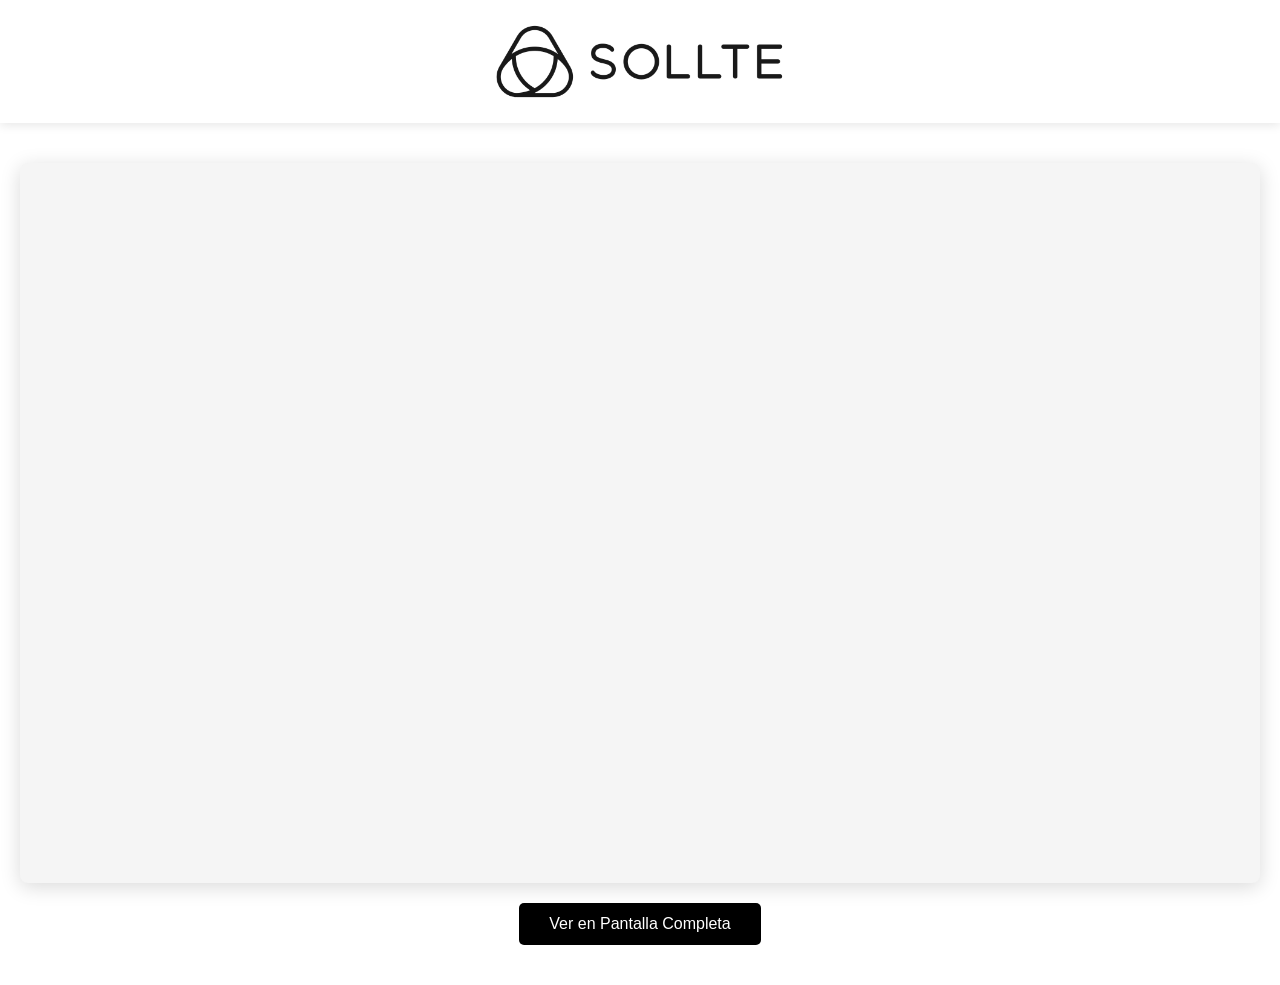
==== commit 91c005bd: "cambios para wod" ====
--- a/index.html
+++ b/index.html
@@ -1,65 +1,150 @@
 <!DOCTYPE html>
 <html lang="es">
 <head>
-  <meta charset="UTF-8" />
-  <title>Sollte Fest - Resultados Próximamente</title>
-  <meta name="viewport" content="width=device-width,initial-scale=1" />
-  <meta name="description" content="Resultados en tiempo real de la competencia Sollte Fest" />
-  <meta name="theme-color" content="#f7d23e" />
-  <link rel="preconnect" href="https://fonts.googleapis.com">
-  <link rel="preconnect" href="https://fonts.gstatic.com" crossorigin>
-  <link href="https://fonts.googleapis.com/css2?family=Nunito:wght@400;600;700;800&display=swap" rel="stylesheet">
-  <link rel="stylesheet" href="style.css">
+    <meta charset="UTF-8">
+    <meta name="viewport" content="width=device-width, initial-scale=1.0">
+    <title>Sollte - Presentación</title>
+    <style>
+        * {
+            margin: 0;
+            padding: 0;
+            box-sizing: border-box;
+        }
+
+        body {
+            font-family: -apple-system, BlinkMacSystemFont, 'Segoe UI', Roboto, Oxygen, Ubuntu, Cantarell, sans-serif;
+            background-color: #ffffff;
+            display: flex;
+            flex-direction: column;
+            min-height: 100vh;
+        }
+
+        header {
+            background-color: #ffffff;
+            padding: 20px 40px;
+            box-shadow: 0 2px 10px rgba(0, 0, 0, 0.1);
+            display: flex;
+            justify-content: center;
+            align-items: center;
+        }
+
+        .logo {
+            max-width: 300px;
+            height: auto;
+        }
+
+        main {
+            flex: 1;
+            display: flex;
+            flex-direction: column;
+            justify-content: center;
+            align-items: center;
+            padding: 40px 20px;
+        }
+
+        .presentation-container {
+            width: 100%;
+            max-width: 1400px;
+            height: 80vh;
+            box-shadow: 0 4px 20px rgba(0, 0, 0, 0.15);
+            border-radius: 8px;
+            overflow: hidden;
+            background-color: #f5f5f5;
+        }
+
+        .presentation-container iframe {
+            width: 100%;
+            height: 100%;
+            border: none;
+        }
+
+        .controls {
+            text-align: center;
+            margin-top: 20px;
+        }
+
+        .fullscreen-btn {
+            background-color: #000;
+            color: white;
+            border: none;
+            padding: 12px 30px;
+            font-size: 16px;
+            border-radius: 5px;
+            cursor: pointer;
+            transition: background-color 0.3s;
+        }
+
+        .fullscreen-btn:hover {
+            background-color: #333;
+        }
+
+        /* Estilos responsivos */
+        @media (max-width: 768px) {
+            header {
+                padding: 15px 20px;
+            }
+
+            .logo {
+                max-width: 200px;
+            }
+
+            main {
+                padding: 20px 10px;
+            }
+        }
+
+        @media (max-width: 480px) {
+            .logo {
+                max-width: 150px;
+            }
+
+            main {
+                padding: 15px 5px;
+            }
+        }
+    </style>
 </head>
 <body>
-  <!-- Contenedor para fuegos artificiales -->
-  <div id="fireworksContainer" class="fireworks-container"></div>
-  
-  <main>
-    <section class="hero">
-      <div class="hero-content">
-        <div class="hero-logo">
-          <img src="assets/sollte_logo_nombre_icono.png" alt="Sollte Fest" onerror="this.style.display='none'" />
+    <header>
+        <img src="assets/sollte_logo_nombre_icono.png" alt="Sollte Logo" class="logo">
+    </header>
+
+    <main>
+        <div class="presentation-container" id="presentation">
+            <iframe 
+                src="https://docs.google.com/presentation/d/1uw_WfJcjEr6JMkC5zVKjJO2JmU6xZ0rrB7Jb7Yl85-c/embed?start=false&loop=false&delayms=3000&rm=minimal" 
+                frameborder="0" 
+                allowfullscreen="true" 
+                mozallowfullscreen="true" 
+                webkitallowfullscreen="true"
+                allow="autoplay">
+            </iframe>
         </div>
-        <h2 class="hero-title">Sollte Fest 06 - La Independencia</h2>
-      </div>
-    </section>
+        <div class="controls">
+            <button class="fullscreen-btn" onclick="toggleFullscreen()">Ver en Pantalla Completa</button>
+        </div>
+    </main>
 
-    <section class="waiting-section">
-      <div class="waiting-container">
-        <div class="waiting-content">
-          <div class="waiting-icon">
-            <div class="medals-container">
-              <div class="medal bronze">🥉</div>
-              <div class="medal gold">🥇</div>
-              <div class="medal silver">🥈</div>
-            </div>
-          </div>
-          <h1 class="waiting-title">Pronto Verás a los Campeones del Sollte Fest 06</h1>
-          <p class="waiting-message">
-            Los resultados están siendo procesados. En unos momentos podrás ver quiénes se llevarán el oro, la plata y el bronce en esta increíble competencia.
-          </p>
-          <div class="loading-animation">
-            <div class="loading-dots">
-              <div class="dot"></div>
-              <div class="dot"></div>
-              <div class="dot"></div>
-            </div>
-          </div>
-        </div>
-      </div>
-    </section>
-
-    <section class="patrocinadores-section">
-      <h3 class="patrocinadores-title">Nuestros Patrocinadores</h3>
-      <div class="patrocinadores-grid" id="patrocinadoresGrid"></div>
-    </section>
-  </main>
-
-  <footer>
-    <small>© <span id="year"></span> Sollte Fest. Resultados próximamente.</small>
-  </footer>
-
-  <script src="app.js"></script>
+    <script>
+        function toggleFullscreen() {
+            const element = document.getElementById('presentation');
+            
+            if (!document.fullscreenElement) {
+                if (element.requestFullscreen) {
+                    element.requestFullscreen();
+                } else if (element.mozRequestFullScreen) {
+                    element.mozRequestFullScreen();
+                } else if (element.webkitRequestFullscreen) {
+                    element.webkitRequestFullscreen();
+                } else if (element.msRequestFullscreen) {
+                    element.msRequestFullscreen();
+                }
+            } else {
+                if (document.exitFullscreen) {
+                    document.exitFullscreen();
+                }
+            }
+        }
+    </script>
 </body>
-</html>
+</html>
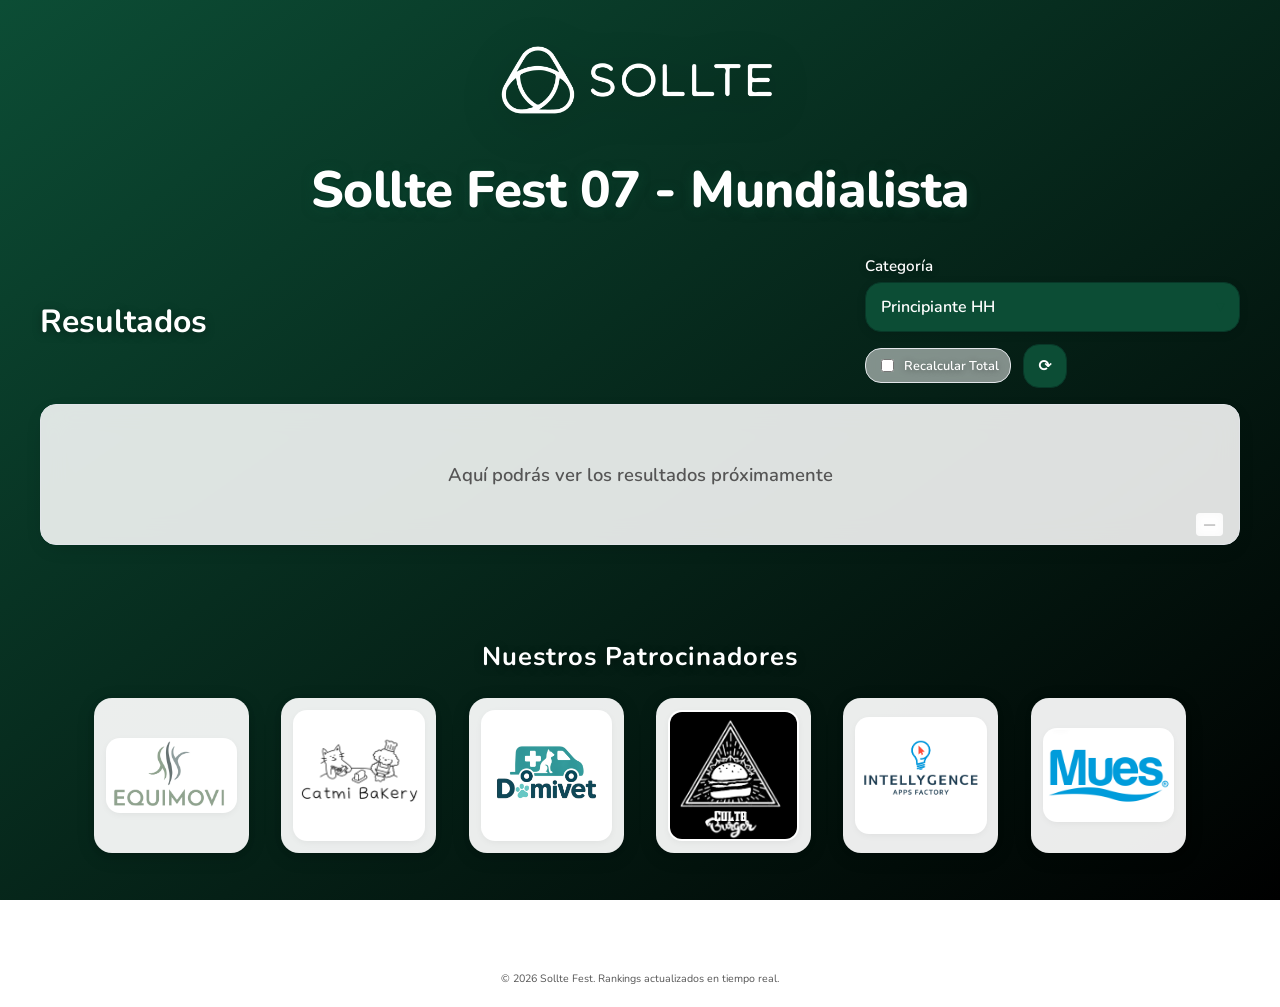
==== commit 07750040: "Sollte fest 07" ====
--- a/index.html
+++ b/index.html
@@ -1,150 +1,81 @@
 <!DOCTYPE html>
 <html lang="es">
 <head>
-    <meta charset="UTF-8">
-    <meta name="viewport" content="width=device-width, initial-scale=1.0">
-    <title>Sollte - Presentación</title>
-    <style>
-        * {
-            margin: 0;
-            padding: 0;
-            box-sizing: border-box;
-        }
-
-        body {
-            font-family: -apple-system, BlinkMacSystemFont, 'Segoe UI', Roboto, Oxygen, Ubuntu, Cantarell, sans-serif;
-            background-color: #ffffff;
-            display: flex;
-            flex-direction: column;
-            min-height: 100vh;
-        }
-
-        header {
-            background-color: #ffffff;
-            padding: 20px 40px;
-            box-shadow: 0 2px 10px rgba(0, 0, 0, 0.1);
-            display: flex;
-            justify-content: center;
-            align-items: center;
-        }
-
-        .logo {
-            max-width: 300px;
-            height: auto;
-        }
-
-        main {
-            flex: 1;
-            display: flex;
-            flex-direction: column;
-            justify-content: center;
-            align-items: center;
-            padding: 40px 20px;
-        }
-
-        .presentation-container {
-            width: 100%;
-            max-width: 1400px;
-            height: 80vh;
-            box-shadow: 0 4px 20px rgba(0, 0, 0, 0.15);
-            border-radius: 8px;
-            overflow: hidden;
-            background-color: #f5f5f5;
-        }
-
-        .presentation-container iframe {
-            width: 100%;
-            height: 100%;
-            border: none;
-        }
-
-        .controls {
-            text-align: center;
-            margin-top: 20px;
-        }
-
-        .fullscreen-btn {
-            background-color: #000;
-            color: white;
-            border: none;
-            padding: 12px 30px;
-            font-size: 16px;
-            border-radius: 5px;
-            cursor: pointer;
-            transition: background-color 0.3s;
-        }
-
-        .fullscreen-btn:hover {
-            background-color: #333;
-        }
-
-        /* Estilos responsivos */
-        @media (max-width: 768px) {
-            header {
-                padding: 15px 20px;
-            }
-
-            .logo {
-                max-width: 200px;
-            }
-
-            main {
-                padding: 20px 10px;
-            }
-        }
-
-        @media (max-width: 480px) {
-            .logo {
-                max-width: 150px;
-            }
-
-            main {
-                padding: 15px 5px;
-            }
-        }
-    </style>
+  <meta charset="UTF-8" />
+  <title>Sollte Fest 07 - Mundialista</title>
+  <meta name="viewport" content="width=device-width,initial-scale=1" />
+  <meta name="description" content="Resultados en tiempo real de Sollte Fest 07 - Mundialista" />
+  <meta name="theme-color" content="#0c4d35" />
+  <link rel="preconnect" href="https://fonts.googleapis.com">
+  <link rel="preconnect" href="https://fonts.gstatic.com" crossorigin>
+  <link href="https://fonts.googleapis.com/css2?family=Nunito:wght@400;600;700;800&display=swap" rel="stylesheet">
+  <link rel="stylesheet" href="style.css">
 </head>
 <body>
-    <header>
-        <img src="assets/sollte_logo_nombre_icono.png" alt="Sollte Logo" class="logo">
-    </header>
+  <main>
+    <section class="hero">
+      <div class="hero-content">
+        <div class="hero-logo">
+          <img src="assets/sollte_logo_nombre_icono.png" alt="Sollte Fest" onerror="this.style.display='none'" />
+        </div>
+        <h2 class="hero-title">Sollte Fest 07 - Mundialista</h2>
+      </div>
+    </section>
 
-    <main>
-        <div class="presentation-container" id="presentation">
-            <iframe 
-                src="https://docs.google.com/presentation/d/1uw_WfJcjEr6JMkC5zVKjJO2JmU6xZ0rrB7Jb7Yl85-c/embed?start=false&loop=false&delayms=3000&rm=minimal" 
-                frameborder="0" 
-                allowfullscreen="true" 
-                mozallowfullscreen="true" 
-                webkitallowfullscreen="true"
-                allow="autoplay">
-            </iframe>
+    <section class="results-section">
+      <div class="results-header">
+        <h3 class="results-title">Resultados</h3>
+        <div class="results-controls">
+          <div class="categoria-picker" id="categoriaPicker">
+            <span class="categoria-picker__label" id="categoriaLabel">Categoría</span>
+            <div class="categoria-picker__wrap">
+              <button
+                type="button"
+                class="categoria-picker__trigger"
+                id="categoriaTrigger"
+                aria-haspopup="listbox"
+                aria-expanded="false"
+                aria-labelledby="categoriaLabel categoriaValue"
+              >
+                <span class="categoria-picker__value" id="categoriaValue">—</span>
+                <span class="categoria-picker__icon" aria-hidden="true">▾</span>
+              </button>
+              <ul class="categoria-picker__menu" id="categoriaMenu" role="listbox" hidden></ul>
+            </div>
+            <select id="categoriaSelect" class="visually-hidden" tabindex="-1" aria-hidden="true"></select>
+          </div>
+          <label class="inline" for="recalcularTotal">
+            <input type="checkbox" id="recalcularTotal" /> Recalcular Total
+          </label>
+          <button id="reloadBtn" title="Recargar datos" aria-label="Recargar datos">⟳</button>
         </div>
-        <div class="controls">
-            <button class="fullscreen-btn" onclick="toggleFullscreen()">Ver en Pantalla Completa</button>
+      </div>
+      
+      <div class="table-wrapper">
+        <div id="loadingIndicator" style="display: none; text-align: center; padding: 2rem; color: var(--text-secondary);">
+          <div style="font-size: 1.2rem; margin-bottom: 0.5rem;">Cargando datos...</div>
+          <div style="font-size: 0.8rem;">Por favor espera</div>
         </div>
-    </main>
+        <table id="tablaResultados">
+          <thead id="tableHead"></thead>
+          <tbody id="tableBody"></tbody>
+        </table>
+        <div class="update-info">
+          <span id="lastUpdate">—</span>
+        </div>
+      </div>
+    </section>
 
-    <script>
-        function toggleFullscreen() {
-            const element = document.getElementById('presentation');
-            
-            if (!document.fullscreenElement) {
-                if (element.requestFullscreen) {
-                    element.requestFullscreen();
-                } else if (element.mozRequestFullScreen) {
-                    element.mozRequestFullScreen();
-                } else if (element.webkitRequestFullscreen) {
-                    element.webkitRequestFullscreen();
-                } else if (element.msRequestFullscreen) {
-                    element.msRequestFullscreen();
-                }
-            } else {
-                if (document.exitFullscreen) {
-                    document.exitFullscreen();
-                }
-            }
-        }
-    </script>
+    <section class="patrocinadores-section">
+      <h3 class="patrocinadores-title">Nuestros Patrocinadores</h3>
+      <div class="patrocinadores-grid" id="patrocinadoresGrid"></div>
+    </section>
+  </main>
+
+  <footer>
+    <small>© <span id="year"></span> Sollte Fest. Rankings actualizados en tiempo real.</small>
+  </footer>
+
+  <script src="app.js"></script>
 </body>
-</html>+</html>
--- a/style.css
+++ b/style.css
@@ -0,0 +1,852 @@
+:root {
+    --panel: #ffffffdd;
+    --accent: #0c4d35;
+    --accent-dark: #083828;
+    --text: #111;
+    --text-secondary: #555;
+    --border: #e2e5e9;
+    --radius: 16px;
+    --transition: 0.2s ease;
+    --bg-green: #0c4d35;
+    --success: #4caf50;
+    --warning: #ff9800;
+    --error: #f44336;
+    font-family: 'Nunito', 'Inter', system-ui, -apple-system, BlinkMacSystemFont, "Segoe UI", Roboto, Oxygen;
+  }
+  
+  * { box-sizing: border-box; }
+  
+  body {
+    margin: 0;
+    min-height: 100vh;
+    display: flex;
+    flex-direction: column;
+    background: linear-gradient(to bottom right, var(--bg-green) 0%, #000000 100%);
+    background-attachment: fixed;
+    position: relative;
+    overflow-x: hidden;
+  }
+
+  main {
+    position: relative;
+    z-index: 1;
+    flex: 1;
+    display: flex;
+    flex-direction: column;
+    gap: clamp(1rem, 2.5vw, 1.75rem);
+    padding: clamp(1rem, 2.5vw, 1.75rem) clamp(1rem, 3vw, 2.5rem) clamp(2rem, 5vw, 4rem);
+    width: 100%;
+    max-width: 1400px;
+    margin: 0 auto;
+  }
+  
+  .hero {
+    display:flex; justify-content:center; align-items:center;
+    min-height:200px;
+    text-align: center;
+  }
+  
+  .hero-content {
+    display: flex;
+    flex-direction: column;
+    align-items: center;
+    gap: 1.5rem;
+  }
+  
+  .hero-logo img {
+    max-width:300px; width:100%;
+    filter: drop-shadow(0 8px 20px rgba(0,0,0,.25));
+  }
+  
+  .hero-title {
+    font-family: 'Nunito', sans-serif;
+    font-size: clamp(2rem, 4vw, 3.5rem);
+    font-weight: 800;
+    color: #fff;
+    margin: 0;
+    text-shadow: 0 2px 12px rgba(13, 77, 53, 0.55), 0 1px 3px rgba(0, 0, 0, 0.35);
+    letter-spacing: -0.5px;
+  }
+  
+  .results-section { 
+    position:relative; 
+    max-width: 1200px;
+    margin: 0 auto;
+    width: 100%;
+  }
+  
+  .results-header {
+    display: flex;
+    justify-content: space-between;
+    align-items: center;
+    margin-bottom: 1rem;
+    flex-wrap: wrap;
+    gap: 1rem;
+  }
+  
+  .results-title {
+    font-family: 'Nunito', sans-serif;
+    font-size: clamp(1.5rem, 3vw, 2rem);
+    font-weight: 700;
+    color: #fff;
+    margin: 0;
+    text-shadow: 0 2px 10px rgba(0, 0, 0, 0.35);
+  }
+  
+  .results-controls { 
+    display:flex; 
+    gap:.75rem; 
+    align-items:center; 
+    flex-wrap:wrap; 
+  }
+
+  .results-controls label {
+    color: #fff;
+    text-shadow: 0 1px 6px rgba(0, 0, 0, 0.35);
+    font-weight: 600;
+  }
+  
+  .results-controls button {
+    font: inherit;
+    padding: .55rem .9rem;
+    border-radius: var(--radius);
+    border: 1px solid var(--border);
+    background: #fff;
+    cursor: pointer;
+    transition: var(--transition);
+  }
+
+  .results-controls button:focus {
+    outline: 2px solid var(--accent);
+    outline-offset: 2px;
+  }
+
+  .visually-hidden {
+    position: absolute;
+    width: 1px;
+    height: 1px;
+    padding: 0;
+    margin: -1px;
+    overflow: hidden;
+    clip: rect(0, 0, 0, 0);
+    border: 0;
+  }
+
+  .categoria-picker {
+    display: flex;
+    flex-direction: column;
+    gap: 0.35rem;
+    min-width: min(100%, 300px);
+    flex: 1 1 220px;
+  }
+
+  .categoria-picker__label {
+    font-size: clamp(0.85rem, 2vw, 0.95rem);
+    font-weight: 600;
+    color: #fff;
+    text-shadow: 0 1px 6px rgba(0, 0, 0, 0.35);
+  }
+
+  .categoria-picker__wrap {
+    position: relative;
+  }
+
+  .categoria-picker__trigger {
+    width: 100%;
+    display: flex;
+    align-items: center;
+    justify-content: space-between;
+    gap: 0.5rem;
+    padding: 0.7rem 1rem;
+    font: inherit;
+    font-size: clamp(1rem, 2.8vw, 1.1rem);
+    font-weight: 700;
+    color: var(--text);
+    background: #fff;
+    border: 1px solid var(--border);
+    border-radius: var(--radius);
+    cursor: pointer;
+    min-height: 50px;
+    transition: var(--transition);
+    box-shadow: 0 2px 10px rgba(0, 0, 0, 0.1);
+  }
+
+  .categoria-picker__trigger:hover {
+    border-color: var(--accent);
+  }
+
+  .categoria-picker__trigger[aria-expanded="true"] {
+    border-color: var(--accent);
+    box-shadow: 0 0 0 3px rgba(12, 77, 53, 0.18);
+  }
+
+  .categoria-picker__value {
+    text-align: left;
+    flex: 1;
+    white-space: nowrap;
+    overflow: hidden;
+    text-overflow: ellipsis;
+  }
+
+  .categoria-picker__icon {
+    color: var(--accent);
+    font-size: 1rem;
+    line-height: 1;
+    transition: transform 0.2s ease;
+    flex-shrink: 0;
+  }
+
+  .categoria-picker__trigger[aria-expanded="true"] .categoria-picker__icon {
+    transform: rotate(180deg);
+  }
+
+  .categoria-picker__menu {
+    position: absolute;
+    top: calc(100% + 8px);
+    left: 0;
+    right: 0;
+    z-index: 200;
+    margin: 0;
+    padding: 0.45rem;
+    list-style: none;
+    background: #fff;
+    border: 1px solid var(--border);
+    border-radius: var(--radius);
+    box-shadow: 0 10px 32px rgba(0, 0, 0, 0.2);
+    max-height: min(65vh, 340px);
+    overflow-y: auto;
+    -webkit-overflow-scrolling: touch;
+  }
+
+  .categoria-picker__menu:not([hidden]) {
+    display: block;
+  }
+
+  .categoria-picker__menu [role="option"] {
+    display: flex;
+    align-items: center;
+    gap: 0.65rem;
+    padding: 0.85rem 1rem;
+    font-size: clamp(1rem, 2.8vw, 1.1rem);
+    font-weight: 600;
+    color: var(--text);
+    border-radius: calc(var(--radius) - 4px);
+    cursor: pointer;
+    min-height: 50px;
+    transition: background 0.15s ease;
+  }
+
+  .categoria-picker__menu [role="option"]::before {
+    content: '';
+    width: 1.1rem;
+    flex-shrink: 0;
+    font-weight: 800;
+    text-align: center;
+  }
+
+  .categoria-picker__menu [role="option"].is-selected::before {
+    content: '✓';
+    color: #fff;
+  }
+
+  .categoria-picker__menu [role="option"]:hover,
+  .categoria-picker__menu [role="option"]:focus {
+    background: #e8f2ee;
+    outline: none;
+  }
+
+  .categoria-picker__menu [role="option"].is-selected {
+    background: var(--accent);
+    color: #fff;
+  }
+
+  .categoria-picker__menu [role="option"].is-selected:hover {
+    background: var(--accent-dark);
+  }
+  
+  .results-controls button {
+    background: var(--accent);
+    border:1px solid var(--accent-dark);
+    color: #fff;
+    font-weight:600;
+    min-width: 44px;
+    height: 44px;
+    display: flex;
+    align-items: center;
+    justify-content: center;
+  }
+  
+  .results-controls button:hover { 
+    background:var(--accent-dark); 
+    color:#fff; 
+    transform: translateY(-1px);
+    box-shadow: 0 4px 12px rgba(12, 77, 53, 0.35);
+  }
+  
+  .inline {
+    font-size:.8rem; display:flex; gap:.4rem; align-items:center;
+    background:#ffffff80; padding:.45rem .7rem;
+    border:1px solid var(--border);
+    border-radius: var(--radius);
+    backdrop-filter: blur(6px);
+  }
+  
+  .table-wrapper {
+    background: var(--panel);
+    border:1px solid var(--border);
+    border-radius: var(--radius);
+    padding:1rem;
+    box-shadow:0 6px 22px -10px rgba(0,0,0,.25);
+    backdrop-filter: blur(14px) saturate(1.2);
+    width: 100%;
+    position: relative;
+  }
+  
+  .update-info {
+    position: absolute;
+    bottom: 0.5rem;
+    right: 1rem;
+    font-size:.7rem; 
+    color:var(--text-secondary);
+    background: rgba(255,255,255,0.8);
+    padding: 0.25rem 0.5rem;
+    border-radius: 4px;
+    backdrop-filter: blur(4px);
+  }
+  
+  /* Tabla responsiva sin scroll horizontal - nombres completos */
+  #tablaResultados { 
+    width:100%; 
+    border-collapse:collapse; 
+    font-size:.9rem; 
+    table-layout: fixed;
+  }
+  
+  #tablaResultados thead th {
+    text-align:left; 
+    padding:.65rem .6rem;
+    background:linear-gradient(135deg, #1b1b1b, #2d2d2d); 
+    color:#fff;
+    font-weight:600; 
+    letter-spacing:.5px;
+    border-bottom: 2px solid var(--accent);
+  }
+  
+  /* Definir anchos de columnas */
+  #tablaResultados th:nth-child(1), 
+  #tablaResultados td:nth-child(1) {
+    width: 60px; /* Columna del ranking */
+  }
+  
+  #tablaResultados th:nth-child(2), 
+  #tablaResultados td:nth-child(2) {
+    width: calc(100% - 120px); /* Columna del equipo (resto del espacio) */
+  }
+  
+  #tablaResultados th:nth-child(3), 
+  #tablaResultados td:nth-child(3) {
+    width: 60px; /* Columna del total */
+    text-align: center;
+  }
+  
+  #tablaResultados tbody td {
+    padding:.55rem .6rem;
+    border-bottom:1px solid var(--border);
+    transition: var(--transition);
+    vertical-align: top; /* Cambiado a top para mejor alineación con múltiples líneas */
+  }
+  
+  #tablaResultados tbody tr:last-child td { border-bottom:none; }
+  #tablaResultados tbody tr { 
+    transition:var(--transition); 
+    cursor: pointer;
+  }
+  #tablaResultados tbody tr:hover { 
+    background: linear-gradient(90deg, #e8f2ee, #d4ebe3);
+    transform: translateX(2px);
+  }
+  
+  /* Estilos para filas desplegables */
+  .team-row {
+    background: #fafafa;
+  }
+  
+  .team-row:hover {
+    background: linear-gradient(90deg, #e8f2ee, #d4ebe3);
+  }
+  
+  .team-name {
+    cursor: pointer;
+    font-weight: 600;
+    color: var(--text);
+    transition: var(--transition);
+    display: block;
+    word-wrap: break-word; /* Permite saltos de línea en palabras largas */
+    word-break: break-word; /* Rompe palabras muy largas si es necesario */
+    white-space: normal; /* Permite múltiples líneas */
+    line-height: 1.3; /* Mejor espaciado entre líneas */
+    min-height: 1.3em; /* Altura mínima para una línea */
+  }
+  
+  .team-name:hover {
+    color: var(--accent-dark);
+  }
+  
+  .expand-icon {
+    display: inline-block;
+    margin-right: 0.5rem;
+    transition: var(--transition);
+    font-weight: bold;
+    color: var(--accent);
+    flex-shrink: 0;
+    vertical-align: top; /* Alinea el icono con la primera línea */
+    margin-top: 0.1rem; /* Ajuste fino para alineación */
+  }
+  
+  .expand-icon.expanded {
+    transform: rotate(90deg);
+  }
+  
+  .wod-details {
+    display: none;
+    background: #f8f9fa;
+    border-left: 4px solid var(--accent);
+  }
+  
+  .wod-details.show {
+    display: table-row;
+  }
+  
+  .wod-details td {
+    padding: 0.75rem 0.6rem;
+    background: #f8f9fa;
+    font-size: 0.85rem;
+    color: var(--text-secondary);
+  }
+  
+  .wod-details td:first-child {
+    padding-left: 2rem;
+  }
+  
+  .rank-badge {
+    font-weight:600; 
+    background:var(--accent);
+    color: #fff;
+    border-radius:999px; 
+    padding:.28rem .55rem;
+    display:inline-block; 
+    min-width:2rem; 
+    text-align:center;
+    transition: var(--transition);
+    vertical-align: top; /* Alinea con la primera línea del nombre */
+    margin-top: 0.1rem; /* Ajuste fino para alineación */
+  }
+  .top1 { 
+    background: linear-gradient(135deg,#ffd700,#ffed4e); 
+    color: #000;
+    font-weight: 700;
+    box-shadow: 0 2px 8px rgba(255, 215, 0, 0.4);
+  }
+  .top2 { 
+    background: linear-gradient(135deg,#c0c0c0,#e6e6e6); 
+    color: #333;
+    font-weight: 700;
+    box-shadow: 0 2px 8px rgba(192, 192, 192, 0.4);
+  }
+  .top3 { 
+    background: linear-gradient(135deg,#cd7f32,#e4b37a); 
+    color: #fff;
+    font-weight: 700;
+    box-shadow: 0 2px 8px rgba(205, 127, 50, 0.4);
+  }
+  
+  /* Responsive - Mobile First */
+  @media (max-width:480px){
+    .results-header { 
+      flex-direction: column;
+      align-items: stretch;
+    }
+    .results-controls { 
+      flex-direction: column;
+      align-items: stretch;
+    }
+    .categoria-picker {
+      width: 100%;
+      min-width: 0;
+      flex: none;
+    }
+    .results-title {
+      font-size: 1.5rem;
+      text-align: center;
+    }
+    .hero {
+      min-height: 140px;
+    }
+    .hero-content {
+      gap: 0.85rem;
+    }
+    .hero-logo img {
+      max-width: 200px;
+    }
+    .hero-title {
+      font-size: clamp(1.35rem, 5vw, 2rem);
+      line-height: 1.15;
+    }
+    .update-info {
+      position: static;
+      text-align: center;
+      margin-top: 1rem;
+    }
+    
+    /* Ajustes específicos para móviles */
+    #tablaResultados {
+      font-size: 0.8rem;
+    }
+    
+    #tablaResultados th:nth-child(1), 
+    #tablaResultados td:nth-child(1) {
+      width: 50px; /* Ranking más pequeño en móviles */
+    }
+    
+    #tablaResultados th:nth-child(2), 
+    #tablaResultados td:nth-child(2) {
+      width: calc(100% - 110px); /* Más espacio para nombres */
+    }
+    
+    #tablaResultados th:nth-child(3), 
+    #tablaResultados td:nth-child(3) {
+      width: 60px; /* Total */
+    }
+    
+    #tablaResultados thead th,
+    #tablaResultados tbody td {
+      padding: 0.4rem 0.3rem;
+    }
+    
+    .team-name {
+      font-size: 0.75rem;
+      line-height: 1.2; /* Espaciado más compacto en móviles */
+    }
+    
+    .expand-icon {
+      margin-right: 0.3rem;
+      font-size: 0.8rem;
+    }
+    
+    .rank-badge {
+      padding: 0.2rem 0.4rem;
+      min-width: 1.8rem;
+      font-size: 0.75rem;
+    }
+  }
+  
+  @media (max-width:780px) and (min-width:481px){
+    .results-header { 
+      flex-direction: column;
+      align-items: stretch;
+    }
+    .results-controls { 
+      justify-content: center;
+    }
+    .inline { order:4; }
+    .update-info {
+      position: static;
+      text-align: center;
+      margin-top: 1rem;
+    }
+    
+    #tablaResultados {
+      font-size: 0.85rem;
+    }
+    
+    .team-name {
+      font-size: 0.8rem;
+      line-height: 1.25;
+    }
+  }
+  
+  footer {
+    position: relative;
+    z-index: 2;
+    text-align: center;
+    padding: clamp(0.75rem, 2vw, 1.25rem);
+    font-size: clamp(0.65rem, 1.5vw, 0.8rem);
+    color: var(--text-secondary);
+    background: #ffffffc9;
+    backdrop-filter: blur(8px);
+    flex-shrink: 0;
+  }
+  
+  /* Animaciones de carga */
+  @keyframes fadeIn {
+    from { opacity: 0; transform: translateY(10px); }
+    to { opacity: 1; transform: translateY(0); }
+  }
+  
+  .results-section {
+    animation: fadeIn 0.5s ease-out;
+  }
+  
+  /* Mensaje placeholder / sin datos */
+  #tablaResultados tbody tr td[colspan],
+  #tablaResultados tbody tr td.results-placeholder {
+    text-align: center;
+    padding: 2.5rem 1.5rem !important;
+    color: var(--text-secondary);
+    font-style: normal;
+  }
+
+  .results-placeholder {
+    font-size: clamp(1rem, 2.5vw, 1.15rem);
+    font-weight: 600;
+    line-height: 1.5;
+    color: var(--text-secondary);
+  }
+
+.patrocinadores-section {
+  margin-top: clamp(1.5rem, 4vw, 2.5rem);
+  margin-bottom: clamp(1rem, 3vw, 2rem);
+  padding: 0 clamp(0.25rem, 2vw, 1rem);
+  text-align: center;
+  width: 100%;
+}
+
+.patrocinadores-title {
+  font-family: 'Nunito', sans-serif;
+  font-size: clamp(1.1rem, 2.5vw, 1.6rem);
+  font-weight: 700;
+  margin-bottom: clamp(0.9rem, 2.5vw, 1.5rem);
+  color: #fff;
+  letter-spacing: 1px;
+  text-shadow: 0 2px 10px rgba(0, 0, 0, 0.4);
+}
+
+.patrocinadores-grid {
+  display: grid;
+  grid-template-columns: repeat(3, minmax(0, 1fr));
+  gap: clamp(0.55rem, 2vw, 1.25rem);
+  justify-items: center;
+  width: 100%;
+  max-width: min(100%, 540px);
+  margin: 0 auto;
+}
+
+.patrocinador-logo-box {
+  width: 100%;
+  max-width: 130px;
+  aspect-ratio: 1;
+  background: rgba(255, 255, 255, 0.92);
+  border-radius: clamp(12px, 2vw, 18px);
+  box-shadow: 0 4px 18px 0 rgba(0, 0, 0, 0.15), 0 1.5px 6px 0 rgba(0, 0, 0, 0.1);
+  display: flex;
+  align-items: center;
+  justify-content: center;
+  overflow: hidden;
+  transition: box-shadow 0.2s, transform 0.2s;
+}
+
+.patrocinador-logo-box:hover {
+  box-shadow: 0 8px 24px 0 rgba(0, 0, 0, 0.2), 0 2px 8px 0 rgba(0, 0, 0, 0.13);
+  transform: translateY(-2px);
+}
+
+.patrocinador-logo-img {
+  max-width: 82%;
+  max-height: 82%;
+  width: auto;
+  height: auto;
+  object-fit: contain;
+  background: #fff;
+  border-radius: clamp(8px, 1.5vw, 12px);
+  box-shadow: 0 0 0 2px #fff, 0 2px 8px 0 rgba(0, 0, 0, 0.07);
+}
+
+/* Tablet: 3×2 */
+@media (min-width: 600px) {
+  .patrocinadores-grid {
+    max-width: 620px;
+    gap: clamp(0.75rem, 2vw, 1.25rem);
+  }
+
+  .patrocinador-logo-box {
+    max-width: 150px;
+  }
+}
+
+/* Desktop: fila única (5 o 6 logos) */
+@media (min-width: 900px) {
+  .patrocinadores-grid {
+    grid-template-columns: repeat(auto-fit, minmax(130px, 1fr));
+    max-width: 960px;
+    gap: 1.25rem;
+  }
+
+  .patrocinador-logo-box {
+    max-width: 140px;
+  }
+}
+
+/* Monitores grandes */
+@media (min-width: 1200px) {
+  .patrocinadores-grid {
+    max-width: 1100px;
+    gap: 1.5rem;
+  }
+
+  .patrocinador-logo-box {
+    max-width: 155px;
+  }
+}
+
+/* TV / pantallas muy grandes */
+@media (min-width: 1920px) {
+  main {
+    max-width: 1800px;
+    gap: 2.5rem;
+    padding: 2.5rem 4rem 5rem;
+  }
+
+  .hero-logo img {
+    max-width: 420px;
+  }
+
+  .hero-title {
+    font-size: 4rem;
+  }
+
+  .results-title {
+    font-size: 2.5rem;
+  }
+
+  #tablaResultados {
+    font-size: 1.15rem;
+  }
+
+  .patrocinadores-title {
+    font-size: 2rem;
+  }
+
+  .patrocinadores-grid {
+    max-width: 1500px;
+    gap: 2rem;
+  }
+
+  .patrocinador-logo-box {
+    max-width: 200px;
+  }
+}
+  
+.descalificado-row {
+  background: #d32f2f !important;
+  color: #fff !important;
+}
+.descalificado-row td, .descalificado-row th {
+  color: #fff !important;
+}
+
+.leader-banner {
+  display: inline-flex;
+  align-items: center;
+  margin-left: 0.9rem;
+  margin-right: 0;
+  position: relative;
+  height: 1.3rem;
+}
+.leader-banner + .classificado-banner {
+  margin-left: 10px;
+}
+.leader-ribbon {
+  background: linear-gradient(90deg, #c62828 0%, #e53935 100%);
+  color: #fff;
+  font-weight: 800;
+  font-size: 0.82rem;
+  padding: 0.08rem 0.7rem;
+  border-radius: 0.25rem;
+  box-shadow: 0 2px 8px rgba(198,40,40,0.15);
+  letter-spacing: 1px;
+  position: relative;
+  z-index: 1;
+  text-shadow: 1px 1px 2px rgba(0,0,0,0.08);
+}
+.leader-ribbon::before, .leader-ribbon::after {
+  content: '';
+  position: absolute;
+  top: 50%;
+  width: 0.4rem;
+  height: 0.7rem;
+  background: #b71c1c;
+  z-index: 0;
+  transform: translateY(-50%);
+}
+.leader-ribbon::before {
+  left: -0.4rem;
+  clip-path: polygon(100% 0, 0 50%, 100% 100%);
+}
+.leader-ribbon::after {
+  right: -0.4rem;
+  clip-path: polygon(0 0, 100% 50%, 0 100%);
+}
+.classificado-banner {
+  display: inline-flex;
+  align-items: center;
+  margin-left: 0.6rem;
+  margin-right: 0;
+  position: relative;
+  height: 1.1rem;
+}
+.classificado-ribbon {
+  background: linear-gradient(90deg, #388e3c 0%, #43a047 100%);
+  color: #fff;
+  font-weight: 700;
+  font-size: 0.75rem;
+  padding: 0.05rem 0.55rem;
+  border-radius: 0.22rem;
+  box-shadow: 0 2px 8px rgba(56,142,60,0.12);
+  letter-spacing: 1px;
+  position: relative;
+  z-index: 1;
+  text-shadow: 1px 1px 2px rgba(0,0,0,0.08);
+}
+.classificado-ribbon::before, .classificado-ribbon::after {
+  content: '';
+  position: absolute;
+  top: 50%;
+  width: 0.32rem;
+  height: 0.55rem;
+  background: #2e7031;
+  z-index: 0;
+  transform: translateY(-50%);
+}
+.classificado-ribbon::before {
+  left: -0.32rem;
+  clip-path: polygon(100% 0, 0 50%, 100% 100%);
+}
+.classificado-ribbon::after {
+  right: -0.32rem;
+  clip-path: polygon(0 0, 100% 50%, 0 100%);
+}
+@media (max-width: 600px) {
+  .leader-banner {
+    height: 1rem;
+  }
+  .leader-ribbon {
+    font-size: 0.7rem;
+    padding: 0.05rem 0.45rem;
+  }
+  .leader-ribbon::before, .leader-ribbon::after {
+    width: 0.28rem;
+    height: 0.5rem;
+  }
+  .classificado-banner {
+    height: 0.85rem;
+  }
+  .classificado-ribbon {
+    font-size: 0.62rem;
+    padding: 0.03rem 0.32rem;
+  }
+  .classificado-ribbon::before, .classificado-ribbon::after {
+    width: 0.18rem;
+    height: 0.32rem;
+  }
+}
+  
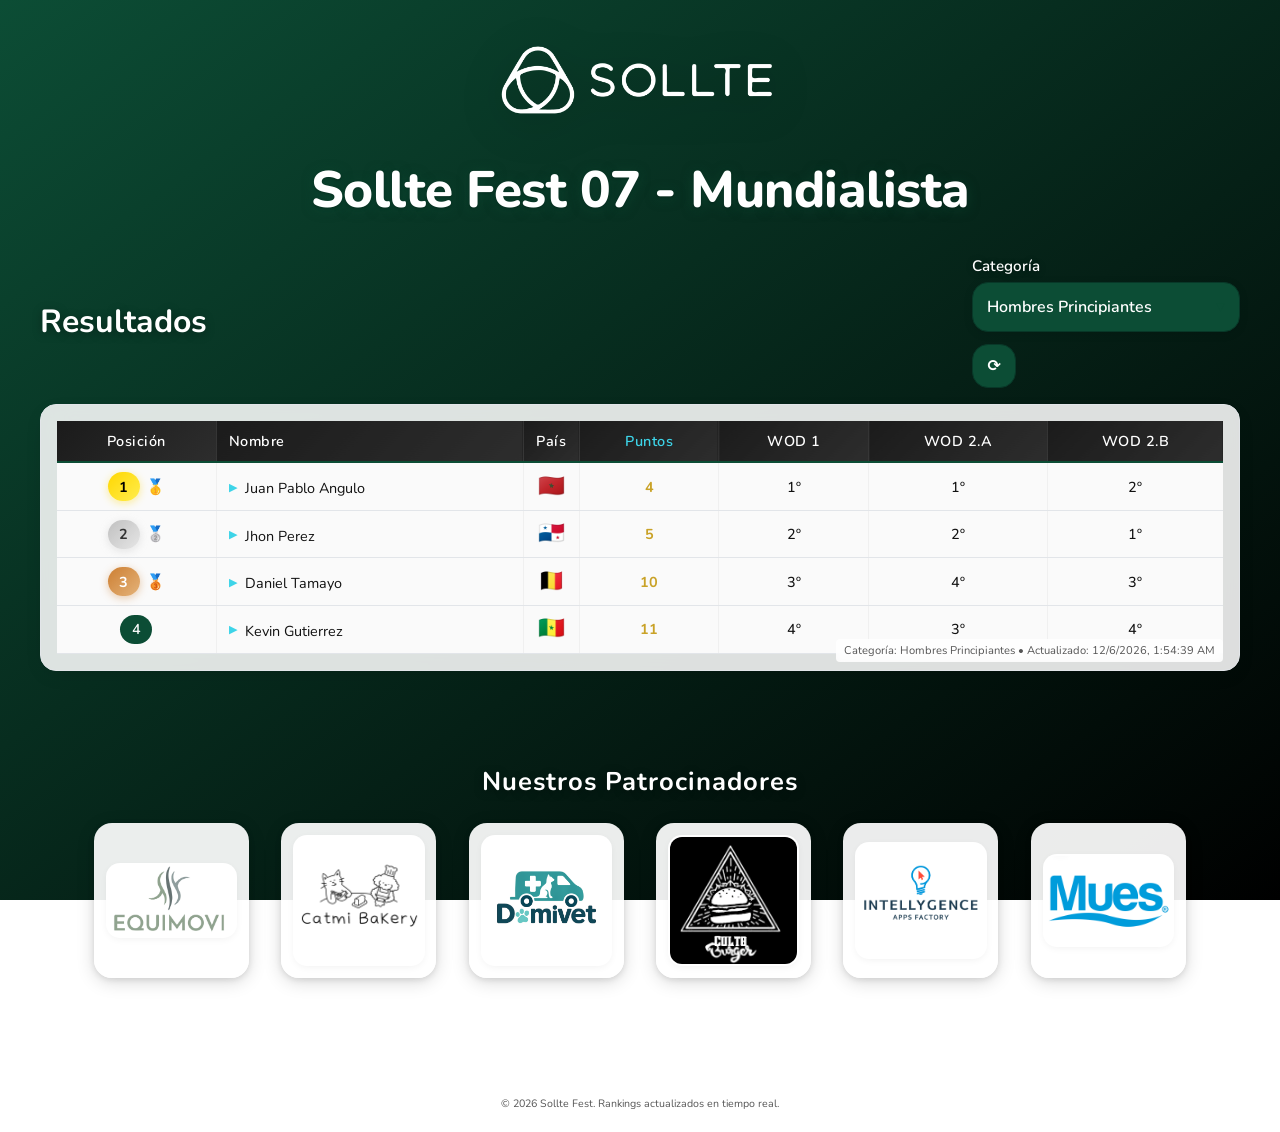
==== commit f9a84b50: "Resultados" ====
--- a/index.html
+++ b/index.html
@@ -44,14 +44,17 @@
             </div>
             <select id="categoriaSelect" class="visually-hidden" tabindex="-1" aria-hidden="true"></select>
           </div>
-          <label class="inline" for="recalcularTotal">
-            <input type="checkbox" id="recalcularTotal" /> Recalcular Total
-          </label>
           <button id="reloadBtn" title="Recargar datos" aria-label="Recargar datos">⟳</button>
         </div>
       </div>
       
       <div class="table-wrapper">
+        <div id="tableHint" class="table-hint" hidden>
+          <p class="table-hint__text">
+            <span class="table-hint__scroll" hidden>Desliza hacia la derecha para ver más columnas. </span>
+            Toca el nombre de un atleta para ver el detalle y las posiciones por WOD.
+          </p>
+        </div>
         <div id="loadingIndicator" style="display: none; text-align: center; padding: 2rem; color: var(--text-secondary);">
           <div style="font-size: 1.2rem; margin-bottom: 0.5rem;">Cargando datos...</div>
           <div style="font-size: 0.8rem;">Por favor espera</div>
--- a/style.css
+++ b/style.css
@@ -300,6 +300,41 @@
     backdrop-filter: blur(14px) saturate(1.2);
     width: 100%;
     position: relative;
+    overflow-x: auto;
+    -webkit-overflow-scrolling: touch;
+  }
+
+  .table-hint {
+    margin-bottom: 0.75rem;
+    padding: 0.65rem 0.85rem;
+    background: linear-gradient(135deg, rgba(12, 77, 53, 0.12), rgba(61, 212, 232, 0.1));
+    border: 1px solid rgba(12, 77, 53, 0.2);
+    border-radius: 10px;
+    font-size: 0.82rem;
+    line-height: 1.45;
+    color: var(--text-secondary);
+  }
+
+  .table-hint__text {
+    margin: 0;
+  }
+
+  .table-hint__scroll {
+    color: var(--accent-dark);
+    font-weight: 600;
+  }
+
+  .table-wrapper.is-scrollable::after {
+    content: '';
+    position: absolute;
+    top: 3.5rem;
+    right: 0;
+    width: 1.75rem;
+    height: calc(100% - 4.5rem);
+    pointer-events: none;
+    background: linear-gradient(to right, transparent, rgba(255, 255, 255, 0.92));
+    border-radius: 0 0 var(--radius) 0;
+    z-index: 1;
   }
   
   .update-info {
@@ -314,65 +349,113 @@
     backdrop-filter: blur(4px);
   }
   
-  /* Tabla responsiva sin scroll horizontal - nombres completos */
+  /* Tabla de resultados */
   #tablaResultados { 
     width:100%; 
+    min-width: 640px;
     border-collapse:collapse; 
     font-size:.9rem; 
-    table-layout: fixed;
+    table-layout: auto;
   }
   
   #tablaResultados thead th {
     text-align:left; 
-    padding:.65rem .6rem;
+    padding:.65rem .75rem;
     background:linear-gradient(135deg, #1b1b1b, #2d2d2d); 
     color:#fff;
     font-weight:600; 
     letter-spacing:.5px;
     border-bottom: 2px solid var(--accent);
-  }
-  
-  /* Definir anchos de columnas */
-  #tablaResultados th:nth-child(1), 
-  #tablaResultados td:nth-child(1) {
-    width: 60px; /* Columna del ranking */
-  }
-  
-  #tablaResultados th:nth-child(2), 
-  #tablaResultados td:nth-child(2) {
-    width: calc(100% - 120px); /* Columna del equipo (resto del espacio) */
-  }
-  
-  #tablaResultados th:nth-child(3), 
-  #tablaResultados td:nth-child(3) {
-    width: 60px; /* Columna del total */
+    white-space: nowrap;
+    border-right: 1px solid rgba(255, 255, 255, 0.08);
+  }
+
+  #tablaResultados thead th:last-child {
+    border-right: none;
+  }
+
+  #tablaResultados thead th.col-puntos {
+    color: #3dd4e8;
     text-align: center;
   }
+
+  #tablaResultados thead th.col-wod {
+    text-align: center;
+    min-width: 4.5rem;
+  }
+
+  #tablaResultados thead th.col-pos,
+  #tablaResultados thead th.col-country {
+    text-align: center;
+  }
+
+  #tablaResultados thead th .th-short {
+    display: none;
+  }
   
   #tablaResultados tbody td {
-    padding:.55rem .6rem;
+    padding:.55rem .75rem;
     border-bottom:1px solid var(--border);
     transition: var(--transition);
-    vertical-align: top; /* Cambiado a top para mejor alineación con múltiples líneas */
-  }
-  
-  #tablaResultados tbody tr:last-child td { border-bottom:none; }
-  #tablaResultados tbody tr { 
+    vertical-align: middle;
+    border-right: 1px solid rgba(0, 0, 0, 0.04);
+  }
+
+  #tablaResultados tbody td:last-child {
+    border-right: none;
+  }
+  
+  #tablaResultados tbody tr.team-row { 
     transition:var(--transition); 
-    cursor: pointer;
-  }
-  #tablaResultados tbody tr:hover { 
+    background: #fafafa;
+  }
+
+  #tablaResultados tbody tr.team-row:hover { 
     background: linear-gradient(90deg, #e8f2ee, #d4ebe3);
-    transform: translateX(2px);
-  }
-  
-  /* Estilos para filas desplegables */
-  .team-row {
-    background: #fafafa;
-  }
-  
-  .team-row:hover {
-    background: linear-gradient(90deg, #e8f2ee, #d4ebe3);
+  }
+
+  #tablaResultados tbody tr.team-row--expanded {
+    background: linear-gradient(90deg, #f5f0e4, #ebe4d4);
+    outline: 2px solid #4a90d9;
+    outline-offset: -2px;
+  }
+
+  .pos-cell {
+    text-align: center;
+    white-space: nowrap;
+    min-width: 4.5rem;
+  }
+
+  .rank-medal {
+    margin-left: 0.15rem;
+    font-size: 0.95rem;
+    vertical-align: middle;
+  }
+
+  .country-cell {
+    text-align: center;
+    width: 3.5rem;
+  }
+
+  .country-flag {
+    font-size: 1.35rem;
+    line-height: 1;
+    display: inline-block;
+  }
+
+  .points-cell {
+    text-align: center;
+    font-weight: 700;
+    color: #c9a227;
+    min-width: 4.5rem;
+  }
+
+  .wod-pos-cell {
+    text-align: center;
+    white-space: nowrap;
+    min-width: 4.5rem;
+    color: var(--text);
+    font-weight: 500;
   }
   
   .team-name {
@@ -380,27 +463,38 @@
     font-weight: 600;
     color: var(--text);
     transition: var(--transition);
-    display: block;
-    word-wrap: break-word; /* Permite saltos de línea en palabras largas */
-    word-break: break-word; /* Rompe palabras muy largas si es necesario */
-    white-space: normal; /* Permite múltiples líneas */
-    line-height: 1.3; /* Mejor espaciado entre líneas */
-    min-height: 1.3em; /* Altura mínima para una línea */
+    display: inline-flex;
+    align-items: flex-start;
+    gap: 0.45rem;
+    text-align: left;
+    background: none;
+    border: none;
+    padding: 0;
+    font: inherit;
+    width: 100%;
+    word-wrap: break-word;
+    word-break: break-word;
+    white-space: normal;
+    line-height: 1.3;
   }
   
   .team-name:hover {
     color: var(--accent-dark);
   }
+
+  .team-name__text {
+    flex: 1;
+    min-width: 0;
+  }
   
   .expand-icon {
     display: inline-block;
-    margin-right: 0.5rem;
     transition: var(--transition);
     font-weight: bold;
-    color: var(--accent);
+    color: #3dd4e8;
     flex-shrink: 0;
-    vertical-align: top; /* Alinea el icono con la primera línea */
-    margin-top: 0.1rem; /* Ajuste fino para alineación */
+    margin-top: 0.1rem;
+    font-size: 0.7rem;
   }
   
   .expand-icon.expanded {
@@ -409,8 +503,6 @@
   
   .wod-details {
     display: none;
-    background: #f8f9fa;
-    border-left: 4px solid var(--accent);
   }
   
   .wod-details.show {
@@ -418,14 +510,45 @@
   }
   
   .wod-details td {
-    padding: 0.75rem 0.6rem;
-    background: #f8f9fa;
-    font-size: 0.85rem;
-    color: var(--text-secondary);
-  }
-  
-  .wod-details td:first-child {
-    padding-left: 2rem;
+    padding: 0.35rem 0.75rem 0.75rem;
+    background: transparent;
+    border-bottom: 1px solid var(--border);
+  }
+
+  .wod-details-panel {
+    background: #111;
+    color: #fff;
+    padding: 0.85rem 1.1rem;
+    border-radius: 10px;
+    margin: 0.15rem 0 0.25rem;
+  }
+
+  .wod-detail-line {
+    margin: 0.4rem 0;
+    line-height: 1.45;
+    font-size: 0.88rem;
+  }
+
+  .wod-detail-line:first-child {
+    margin-top: 0;
+  }
+
+  .wod-detail-line:last-child {
+    margin-bottom: 0;
+  }
+
+  .wod-detail-line__name {
+    color: #3dd4e8;
+    font-weight: 700;
+  }
+
+  .wod-detail-line__pos {
+    color: #ffd86b;
+    font-weight: 600;
+  }
+
+  .wod-detail-line__value {
+    color: rgba(255, 255, 255, 0.92);
   }
   
   .rank-badge {
@@ -438,8 +561,7 @@
     min-width:2rem; 
     text-align:center;
     transition: var(--transition);
-    vertical-align: top; /* Alinea con la primera línea del nombre */
-    margin-top: 0.1rem; /* Ajuste fino para alineación */
+    vertical-align: middle;
   }
   .top1 { 
     background: linear-gradient(135deg,#ffd700,#ffed4e); 
@@ -460,6 +582,54 @@
     box-shadow: 0 2px 8px rgba(205, 127, 50, 0.4);
   }
   
+  /* Móvil y pantallas estrechas: sin scroll horizontal */
+  @media (max-width: 640px) {
+    #tablaResultados {
+      min-width: 0;
+      width: 100%;
+    }
+
+    #tablaResultados thead th .th-full {
+      display: none;
+    }
+
+    #tablaResultados thead th .th-short {
+      display: inline;
+    }
+
+    #tablaResultados .col-wod,
+    #tablaResultados .wod-pos-cell {
+      display: none;
+    }
+
+    #tablaResultados thead th,
+    #tablaResultados tbody td {
+      padding: 0.42rem 0.32rem;
+    }
+
+    .pos-cell {
+      min-width: 0;
+      width: 2.6rem;
+    }
+
+    .country-cell {
+      width: 2.2rem;
+    }
+
+    .points-cell {
+      min-width: 0;
+      width: 2.5rem;
+    }
+
+    .table-wrapper {
+      overflow-x: visible;
+    }
+
+    .table-wrapper.is-scrollable::after {
+      display: none;
+    }
+  }
+
   /* Responsive - Mobile First */
   @media (max-width:480px){
     .results-header { 
@@ -498,45 +668,65 @@
       margin-top: 1rem;
     }
     
-    /* Ajustes específicos para móviles */
     #tablaResultados {
       font-size: 0.8rem;
     }
-    
-    #tablaResultados th:nth-child(1), 
-    #tablaResultados td:nth-child(1) {
-      width: 50px; /* Ranking más pequeño en móviles */
-    }
-    
-    #tablaResultados th:nth-child(2), 
-    #tablaResultados td:nth-child(2) {
-      width: calc(100% - 110px); /* Más espacio para nombres */
-    }
-    
-    #tablaResultados th:nth-child(3), 
-    #tablaResultados td:nth-child(3) {
-      width: 60px; /* Total */
-    }
-    
+
     #tablaResultados thead th,
     #tablaResultados tbody td {
-      padding: 0.4rem 0.3rem;
+      padding: 0.4rem 0.28rem;
+    }
+
+    #tablaResultados thead th.col-pos,
+    #tablaResultados thead th.col-country,
+    #tablaResultados thead th.col-puntos {
+      padding-left: 0.2rem;
+      padding-right: 0.2rem;
     }
     
     .team-name {
-      font-size: 0.75rem;
-      line-height: 1.2; /* Espaciado más compacto en móviles */
+      font-size: 0.78rem;
+      line-height: 1.2;
+      gap: 0.3rem;
     }
     
     .expand-icon {
-      margin-right: 0.3rem;
-      font-size: 0.8rem;
+      font-size: 0.65rem;
     }
     
     .rank-badge {
-      padding: 0.2rem 0.4rem;
-      min-width: 1.8rem;
-      font-size: 0.75rem;
+      padding: 0.18rem 0.35rem;
+      min-width: 1.6rem;
+      font-size: 0.72rem;
+    }
+
+    .rank-medal {
+      font-size: 0.8rem;
+    }
+
+    .country-cell {
+      padding-left: 0.15rem !important;
+      padding-right: 0.15rem !important;
+    }
+
+    .country-flag {
+      font-size: 1.1rem;
+    }
+
+    .points-cell {
+      font-size: 0.85rem;
+    }
+
+    .rank-medal {
+      display: none;
+    }
+
+    .wod-details-panel {
+      padding: 0.7rem 0.85rem;
+    }
+
+    .wod-detail-line {
+      font-size: 0.8rem;
     }
   }
   
@@ -556,12 +746,54 @@
     }
     
     #tablaResultados {
-      font-size: 0.85rem;
+      font-size: 0.82rem;
+      min-width: 0;
+      width: 100%;
+    }
+
+    #tablaResultados thead th,
+    #tablaResultados tbody td {
+      padding: 0.45rem 0.4rem;
+    }
+
+    #tablaResultados thead th .th-full {
+      display: none;
+    }
+
+    #tablaResultados thead th .th-short {
+      display: inline;
+    }
+
+    #tablaResultados thead th.col-wod {
+      font-size: 0.72rem;
+      min-width: 2.8rem;
+      padding-left: 0.3rem;
+      padding-right: 0.3rem;
     }
     
     .team-name {
       font-size: 0.8rem;
       line-height: 1.25;
+    }
+
+    .pos-cell,
+    .points-cell,
+    .wod-pos-cell {
+      min-width: 2.6rem;
+    }
+
+    .country-cell {
+      width: 2.4rem;
+    }
+
+    .rank-badge {
+      padding: 0.2rem 0.38rem;
+      min-width: 1.7rem;
+      font-size: 0.78rem;
+    }
+
+    .rank-medal {
+      display: none;
     }
   }
   
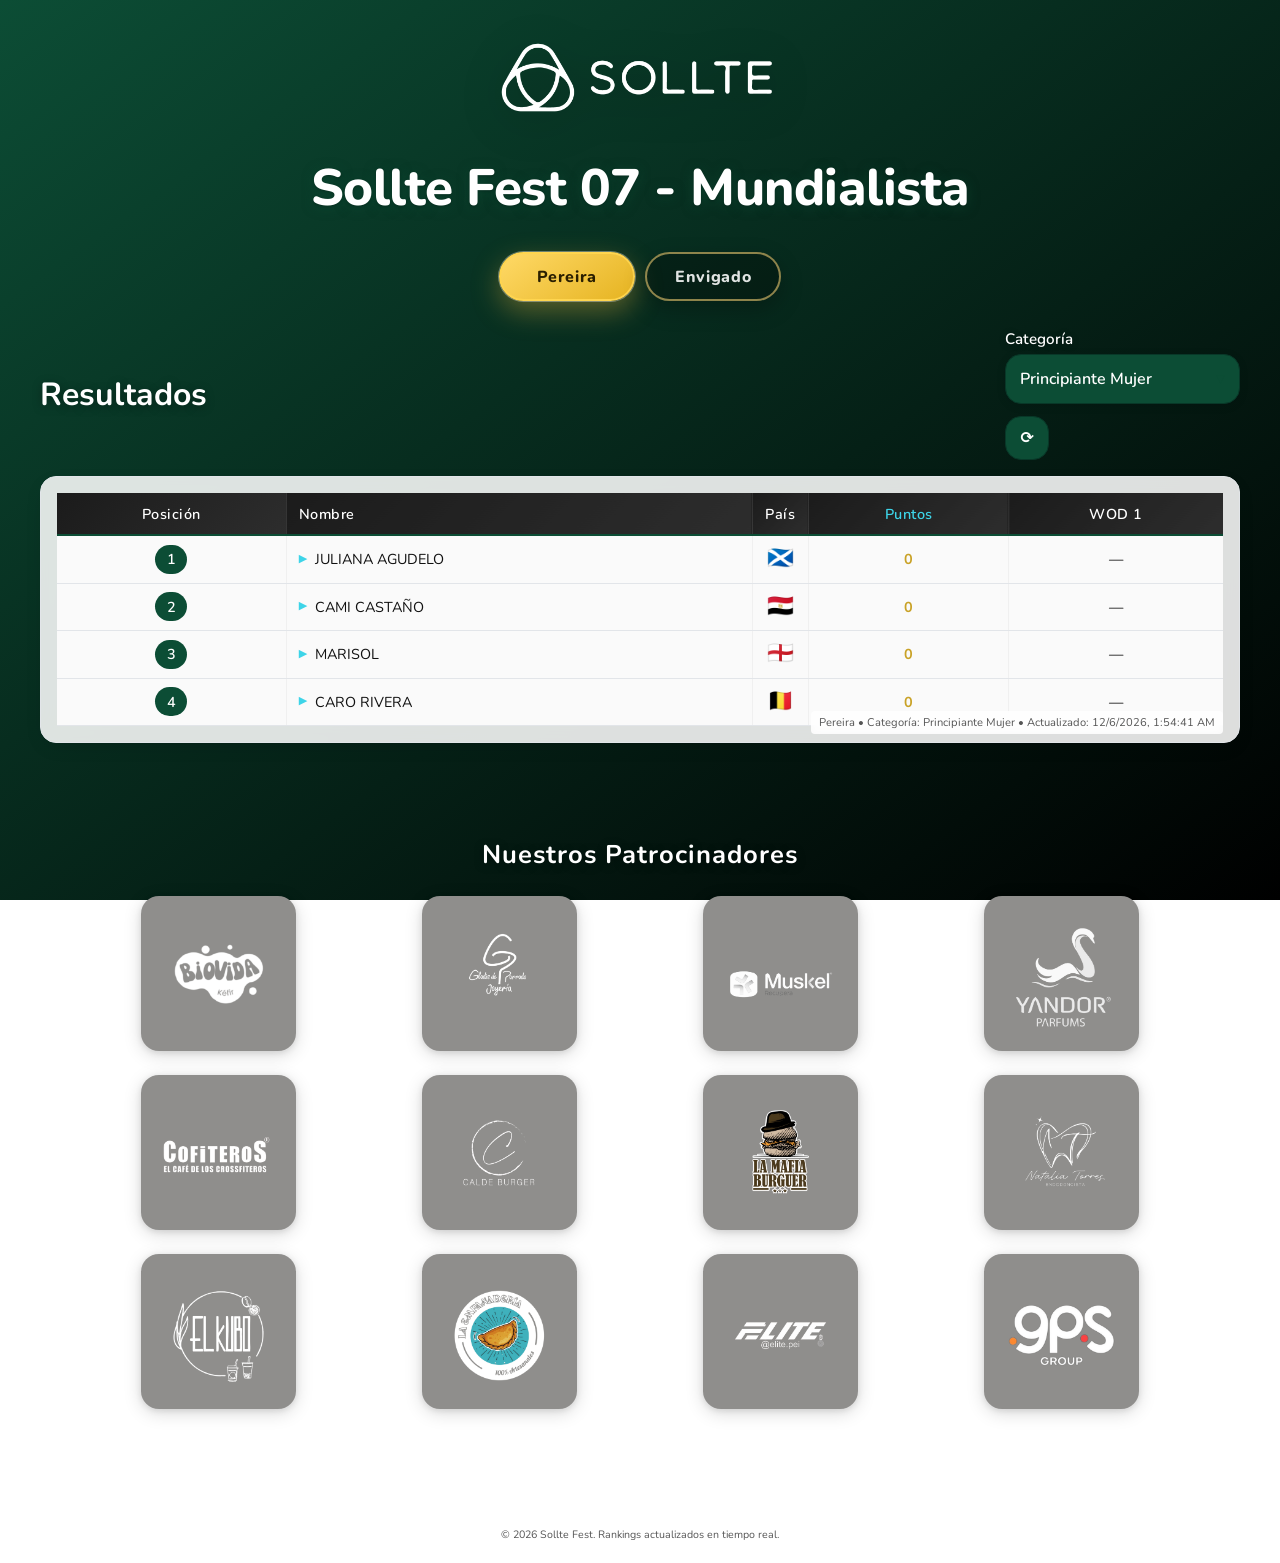
==== commit ad43bc79: "Base Pereira" ====
--- a/index.html
+++ b/index.html
@@ -19,6 +19,10 @@
           <img src="assets/sollte_logo_nombre_icono.png" alt="Sollte Fest" onerror="this.style.display='none'" />
         </div>
         <h2 class="hero-title">Sollte Fest 07 - Mundialista</h2>
+        <div class="sede-switch" role="group" aria-label="Sede">
+          <button type="button" class="sede-switch__btn is-active" id="sedePereira" data-sede="pereira" aria-pressed="true">Pereira</button>
+          <button type="button" class="sede-switch__btn" id="sedeEnvigado" data-sede="envigado" aria-pressed="false">Envigado</button>
+        </div>
       </div>
     </section>
 
--- a/style.css
+++ b/style.css
@@ -67,7 +67,48 @@
     text-shadow: 0 2px 12px rgba(13, 77, 53, 0.55), 0 1px 3px rgba(0, 0, 0, 0.35);
     letter-spacing: -0.5px;
   }
-  
+
+  .sede-switch {
+    display: inline-flex;
+    align-items: center;
+    gap: 0.65rem;
+    margin-top: 0.35rem;
+  }
+
+  .sede-switch__btn {
+    font: inherit;
+    font-weight: 800;
+    letter-spacing: 0.04em;
+    min-width: 8.5rem;
+    padding: 0.7rem 1.35rem;
+    border-radius: 999px;
+    border: 2px solid rgba(255, 215, 120, 0.55);
+    background: rgba(0, 0, 0, 0.28);
+    color: rgba(255, 255, 255, 0.88);
+    cursor: pointer;
+    transition: var(--transition);
+    box-shadow: 0 8px 22px rgba(0, 0, 0, 0.25);
+  }
+
+  .sede-switch__btn:hover {
+    border-color: rgba(255, 215, 120, 0.9);
+    background: rgba(14, 82, 56, 0.75);
+  }
+
+  .sede-switch__btn.is-active {
+    background: linear-gradient(145deg, #ffd966, #e6b422);
+    border-color: #ffd54f;
+    color: #2a1f00;
+    box-shadow:
+      0 0 0 1px rgba(255, 255, 255, 0.35),
+      0 10px 28px rgba(255, 190, 60, 0.35);
+  }
+
+  .sede-switch__btn:focus-visible {
+    outline: 2px solid #ffd54f;
+    outline-offset: 3px;
+  }
+
   .results-section { 
     position:relative; 
     max-width: 1200px;
@@ -420,6 +461,63 @@
     outline-offset: -2px;
   }
 
+  #tablaResultados tbody tr.team-row--podium-gold {
+    background: linear-gradient(90deg, #fff8e1, #fff3cc);
+  }
+
+  #tablaResultados tbody tr.team-row--podium-gold:hover {
+    background: linear-gradient(90deg, #fff3cc, #ffe9a8);
+  }
+
+  #tablaResultados tbody tr.team-row--podium-gold.team-row--expanded {
+    background: linear-gradient(90deg, #fff3cc, #ffe9a8);
+    outline-color: #d4a017;
+  }
+
+  #tablaResultados tbody tr.team-row--podium-silver {
+    background: linear-gradient(90deg, #f5f5f5, #ececec);
+  }
+
+  #tablaResultados tbody tr.team-row--podium-silver:hover {
+    background: linear-gradient(90deg, #ececec, #e0e0e0);
+  }
+
+  #tablaResultados tbody tr.team-row--podium-silver.team-row--expanded {
+    background: linear-gradient(90deg, #ececec, #e0e0e0);
+    outline-color: #9e9e9e;
+  }
+
+  #tablaResultados tbody tr.team-row--podium-bronze {
+    background: linear-gradient(90deg, #fdf3ea, #f5e6d8);
+  }
+
+  #tablaResultados tbody tr.team-row--podium-bronze:hover {
+    background: linear-gradient(90deg, #f5e6d8, #edd5c0);
+  }
+
+  #tablaResultados tbody tr.team-row--podium-bronze.team-row--expanded {
+    background: linear-gradient(90deg, #f5e6d8, #edd5c0);
+    outline-color: #b87333;
+  }
+
+  .team-name-cell {
+    display: flex;
+    flex-wrap: wrap;
+    align-items: center;
+    gap: 0.45rem 0.6rem;
+  }
+
+  .podium-banner {
+    margin-left: 0;
+    flex-shrink: 0;
+  }
+
+  .podium-banner .podium-ribbon {
+    font-size: 0.72rem;
+    padding: 0.1rem 0.65rem;
+    letter-spacing: 0.08em;
+  }
+
   .pos-cell {
     text-align: center;
     white-space: nowrap;
@@ -662,6 +760,19 @@
       font-size: clamp(1.35rem, 5vw, 2rem);
       line-height: 1.15;
     }
+
+    .sede-switch {
+      width: 100%;
+      justify-content: center;
+      flex-wrap: wrap;
+    }
+
+    .sede-switch__btn {
+      min-width: 7.5rem;
+      padding: 0.6rem 1.1rem;
+      font-size: 0.95rem;
+    }
+
     .update-info {
       position: static;
       text-align: center;
@@ -717,10 +828,6 @@
       font-size: 0.85rem;
     }
 
-    .rank-medal {
-      display: none;
-    }
-
     .wod-details-panel {
       padding: 0.7rem 0.85rem;
     }
@@ -793,7 +900,7 @@
     }
 
     .rank-medal {
-      display: none;
+      font-size: 0.85rem;
     }
   }
   
@@ -855,12 +962,29 @@
 
 .patrocinadores-grid {
   display: grid;
-  grid-template-columns: repeat(3, minmax(0, 1fr));
+  grid-template-columns: repeat(2, minmax(0, 1fr));
   gap: clamp(0.55rem, 2vw, 1.25rem);
   justify-items: center;
   width: 100%;
   max-width: min(100%, 540px);
   margin: 0 auto;
+}
+
+.patrocinadores-grid--pereira {
+  max-width: min(100%, 720px);
+}
+
+.patrocinadores-grid--pereira .patrocinador-logo-box {
+  background: #8f8e8c;
+}
+
+.patrocinadores-grid--pereira .patrocinador-logo-img {
+  background: transparent;
+  box-shadow: none;
+}
+
+.patrocinadores-grid--envigado {
+  max-width: min(100%, 540px);
 }
 
 .patrocinador-logo-box {
@@ -893,24 +1017,40 @@
   box-shadow: 0 0 0 2px #fff, 0 2px 8px 0 rgba(0, 0, 0, 0.07);
 }
 
-/* Tablet: 3×2 */
+/* Tablet */
 @media (min-width: 600px) {
   .patrocinadores-grid {
+    grid-template-columns: repeat(3, minmax(0, 1fr));
     max-width: 620px;
     gap: clamp(0.75rem, 2vw, 1.25rem);
   }
 
+  .patrocinadores-grid--pereira {
+    grid-template-columns: repeat(4, minmax(0, 1fr));
+    max-width: 720px;
+  }
+
   .patrocinador-logo-box {
     max-width: 150px;
   }
 }
 
-/* Desktop: fila única (5 o 6 logos) */
+/* Desktop */
 @media (min-width: 900px) {
   .patrocinadores-grid {
-    grid-template-columns: repeat(auto-fit, minmax(130px, 1fr));
+    grid-template-columns: repeat(3, minmax(0, 1fr));
+    max-width: 720px;
+    gap: 1.25rem;
+  }
+
+  .patrocinadores-grid--pereira {
+    grid-template-columns: repeat(4, minmax(0, 1fr));
     max-width: 960px;
-    gap: 1.25rem;
+  }
+
+  .patrocinadores-grid--envigado {
+    grid-template-columns: repeat(3, minmax(0, 1fr));
+    max-width: 720px;
   }
 
   .patrocinador-logo-box {
@@ -921,8 +1061,12 @@
 /* Monitores grandes */
 @media (min-width: 1200px) {
   .patrocinadores-grid {
+    max-width: 860px;
+    gap: 1.5rem;
+  }
+
+  .patrocinadores-grid--pereira {
     max-width: 1100px;
-    gap: 1.5rem;
   }
 
   .patrocinador-logo-box {
@@ -976,49 +1120,7 @@
   color: #fff !important;
 }
 
-.leader-banner {
-  display: inline-flex;
-  align-items: center;
-  margin-left: 0.9rem;
-  margin-right: 0;
-  position: relative;
-  height: 1.3rem;
-}
-.leader-banner + .classificado-banner {
-  margin-left: 10px;
-}
-.leader-ribbon {
-  background: linear-gradient(90deg, #c62828 0%, #e53935 100%);
-  color: #fff;
-  font-weight: 800;
-  font-size: 0.82rem;
-  padding: 0.08rem 0.7rem;
-  border-radius: 0.25rem;
-  box-shadow: 0 2px 8px rgba(198,40,40,0.15);
-  letter-spacing: 1px;
-  position: relative;
-  z-index: 1;
-  text-shadow: 1px 1px 2px rgba(0,0,0,0.08);
-}
-.leader-ribbon::before, .leader-ribbon::after {
-  content: '';
-  position: absolute;
-  top: 50%;
-  width: 0.4rem;
-  height: 0.7rem;
-  background: #b71c1c;
-  z-index: 0;
-  transform: translateY(-50%);
-}
-.leader-ribbon::before {
-  left: -0.4rem;
-  clip-path: polygon(100% 0, 0 50%, 100% 100%);
-}
-.leader-ribbon::after {
-  right: -0.4rem;
-  clip-path: polygon(0 0, 100% 50%, 0 100%);
-}
-.classificado-banner {
+.podium-banner {
   display: inline-flex;
   align-items: center;
   margin-left: 0.6rem;
@@ -1026,57 +1128,85 @@
   position: relative;
   height: 1.1rem;
 }
-.classificado-ribbon {
-  background: linear-gradient(90deg, #388e3c 0%, #43a047 100%);
+
+.podium-ribbon {
   color: #fff;
   font-weight: 700;
   font-size: 0.75rem;
   padding: 0.05rem 0.55rem;
   border-radius: 0.22rem;
-  box-shadow: 0 2px 8px rgba(56,142,60,0.12);
-  letter-spacing: 1px;
+  letter-spacing: 0.06em;
   position: relative;
   z-index: 1;
-  text-shadow: 1px 1px 2px rgba(0,0,0,0.08);
-}
-.classificado-ribbon::before, .classificado-ribbon::after {
+  text-shadow: 1px 1px 2px rgba(0, 0, 0, 0.12);
+}
+
+.podium-ribbon--gold {
+  background: linear-gradient(90deg, #c9971a 0%, #ffd54f 50%, #e6b422 100%);
+  color: #3d2e00;
+  box-shadow: 0 2px 8px rgba(212, 160, 23, 0.35);
+}
+
+.podium-ribbon--gold::before,
+.podium-ribbon--gold::after {
+  background: #a67c00;
+}
+
+.podium-ribbon--silver {
+  background: linear-gradient(90deg, #9e9e9e 0%, #e0e0e0 50%, #bdbdbd 100%);
+  color: #2e2e2e;
+  box-shadow: 0 2px 8px rgba(158, 158, 158, 0.3);
+}
+
+.podium-ribbon--silver::before,
+.podium-ribbon--silver::after {
+  background: #757575;
+}
+
+.podium-ribbon--bronze {
+  background: linear-gradient(90deg, #a0522d 0%, #cd7f32 50%, #b87333 100%);
+  color: #fff;
+  box-shadow: 0 2px 8px rgba(184, 115, 51, 0.35);
+}
+
+.podium-ribbon--bronze::before,
+.podium-ribbon--bronze::after {
+  background: #8b4513;
+}
+
+.podium-ribbon::before,
+.podium-ribbon::after {
   content: '';
   position: absolute;
   top: 50%;
   width: 0.32rem;
   height: 0.55rem;
-  background: #2e7031;
   z-index: 0;
   transform: translateY(-50%);
 }
-.classificado-ribbon::before {
+
+.podium-ribbon::before {
   left: -0.32rem;
   clip-path: polygon(100% 0, 0 50%, 100% 100%);
 }
-.classificado-ribbon::after {
+
+.podium-ribbon::after {
   right: -0.32rem;
   clip-path: polygon(0 0, 100% 50%, 0 100%);
 }
+
 @media (max-width: 600px) {
-  .leader-banner {
-    height: 1rem;
-  }
-  .leader-ribbon {
-    font-size: 0.7rem;
-    padding: 0.05rem 0.45rem;
-  }
-  .leader-ribbon::before, .leader-ribbon::after {
-    width: 0.28rem;
-    height: 0.5rem;
-  }
-  .classificado-banner {
+  .podium-banner {
     height: 0.85rem;
   }
-  .classificado-ribbon {
+
+  .podium-ribbon {
     font-size: 0.62rem;
     padding: 0.03rem 0.32rem;
   }
-  .classificado-ribbon::before, .classificado-ribbon::after {
+
+  .podium-ribbon::before,
+  .podium-ribbon::after {
     width: 0.18rem;
     height: 0.32rem;
   }
